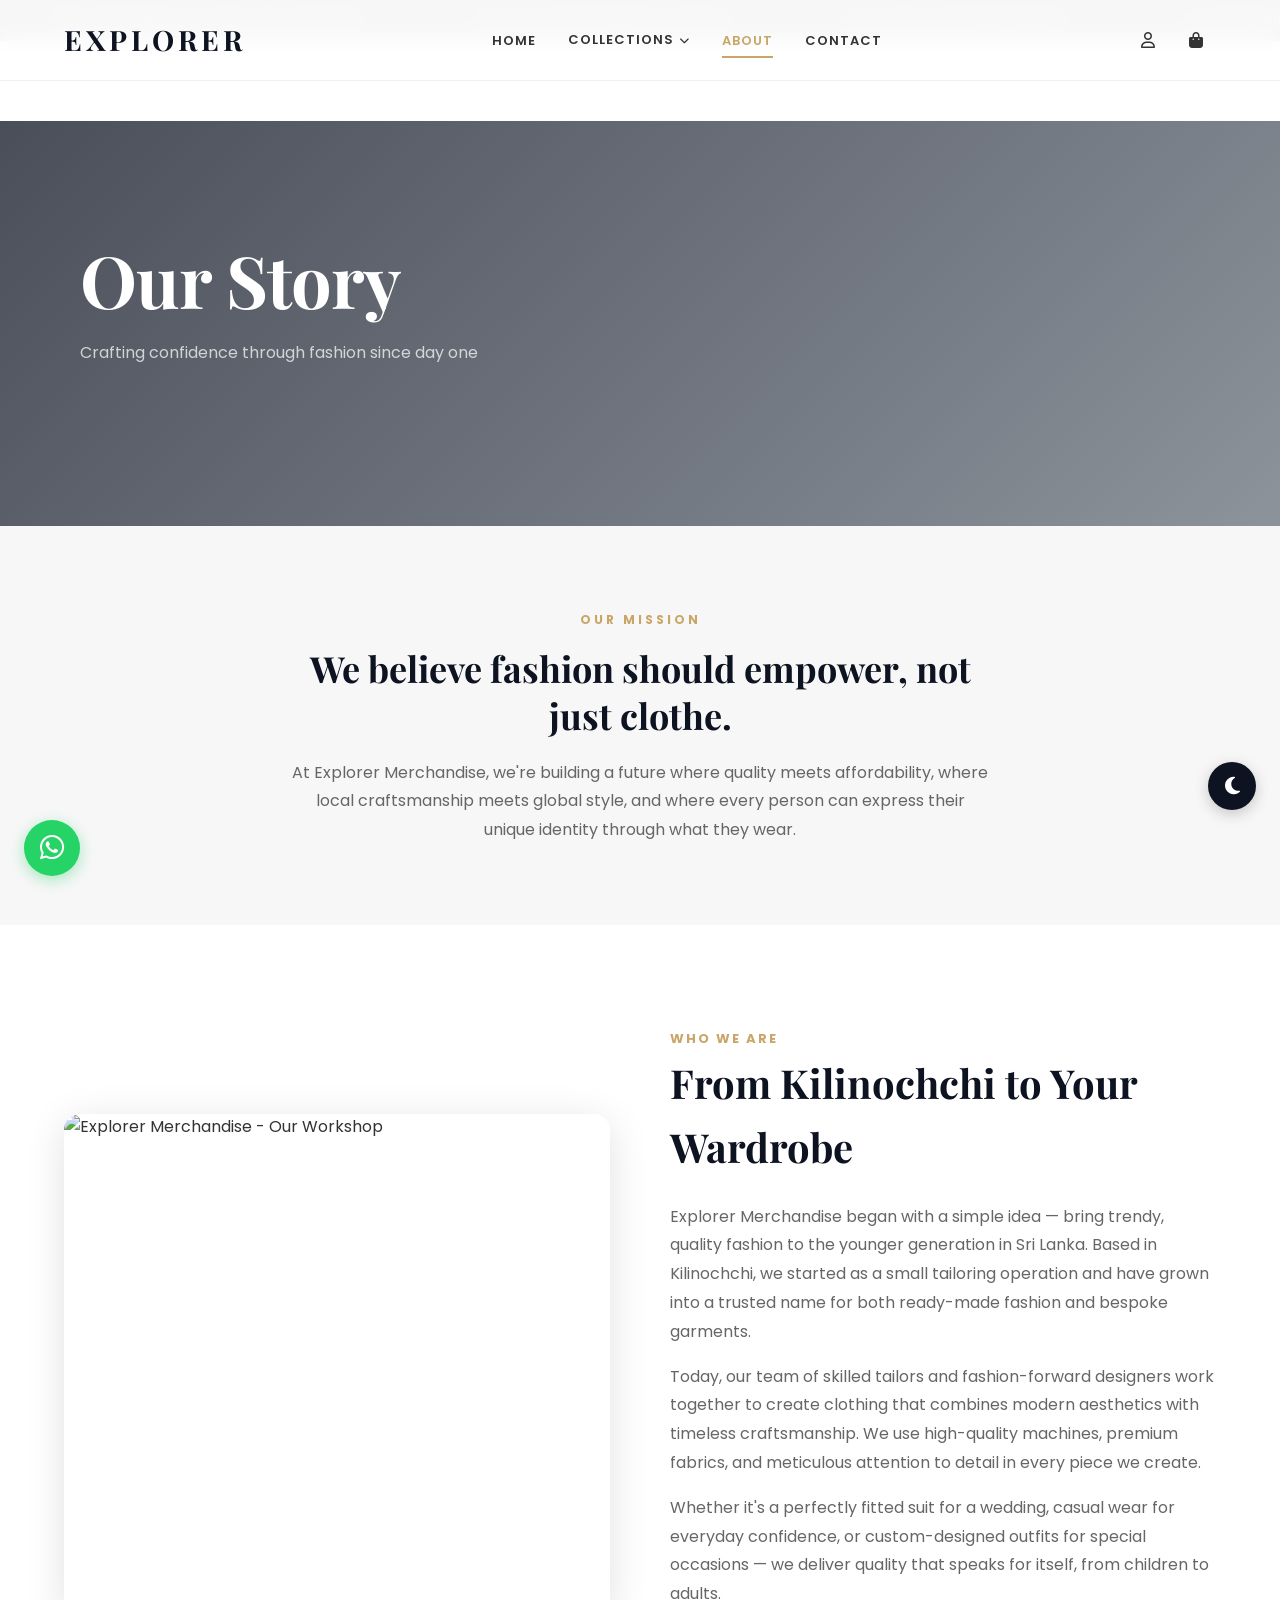
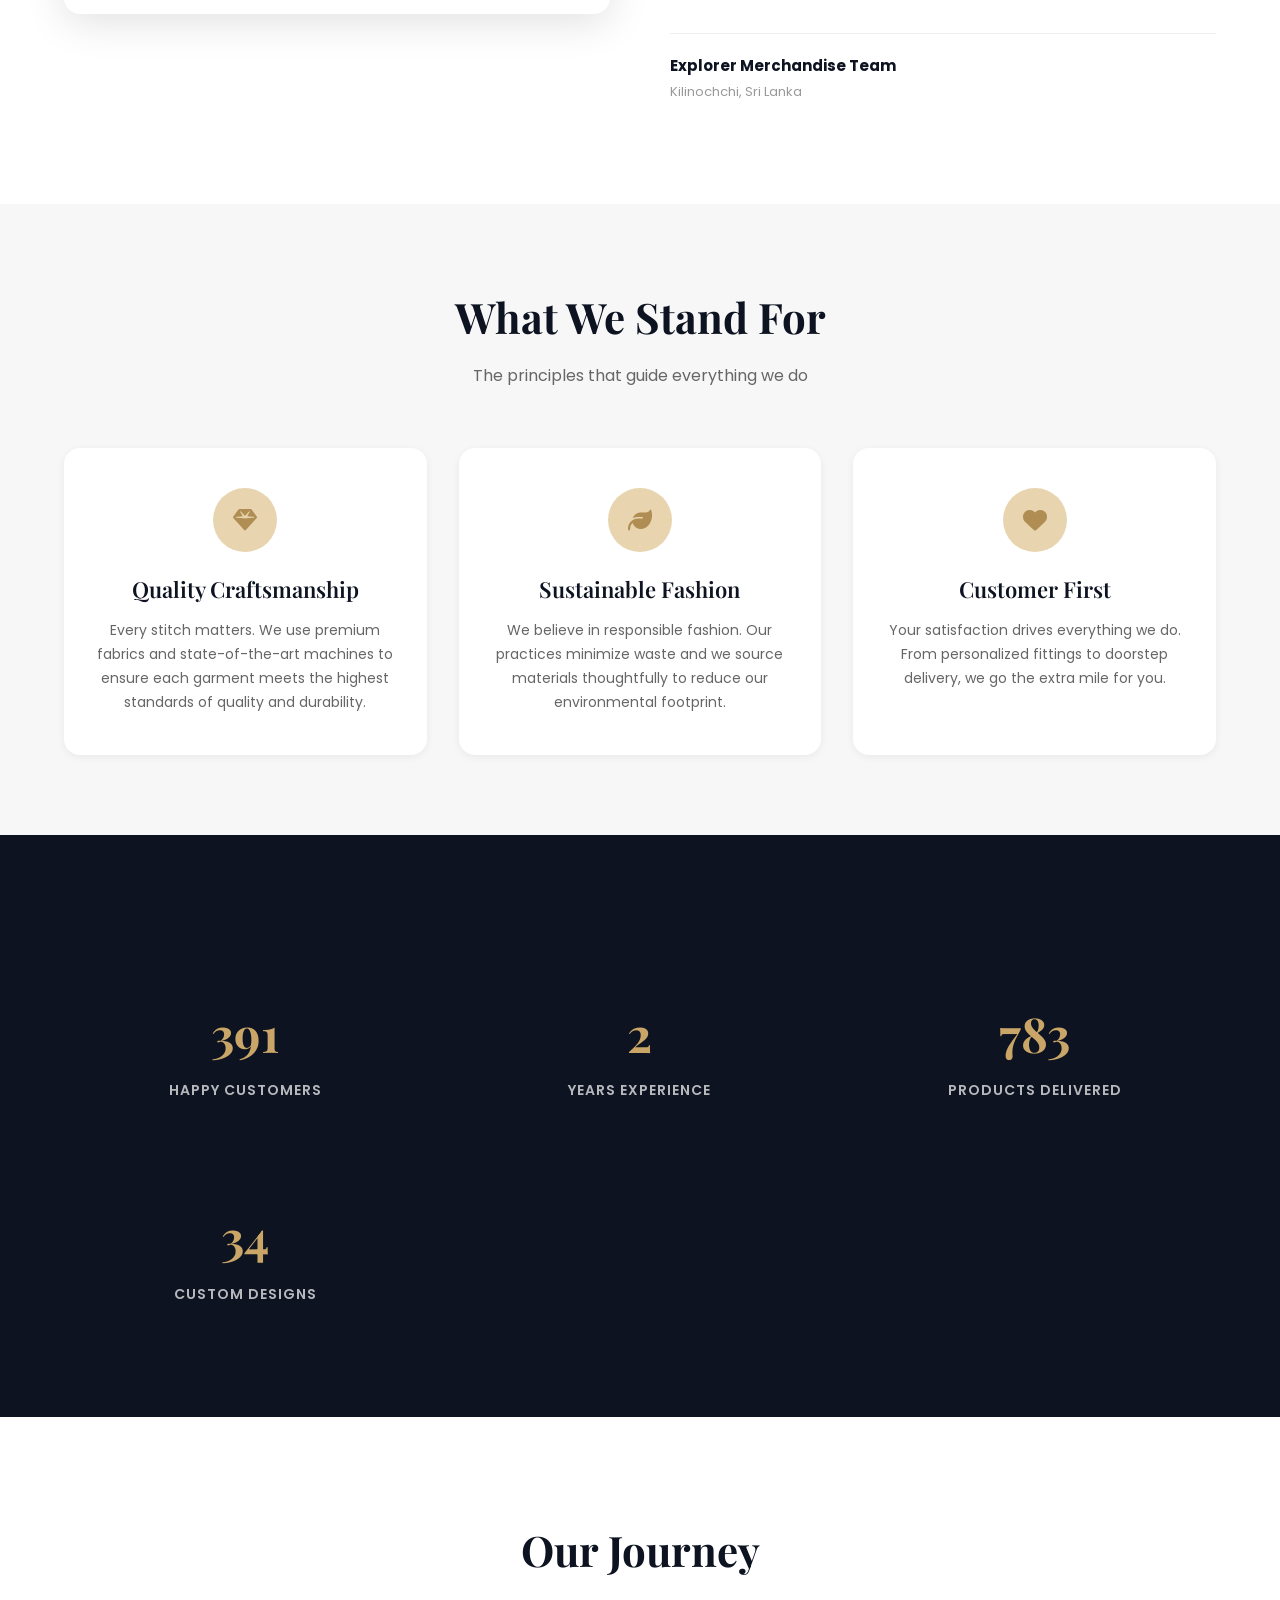
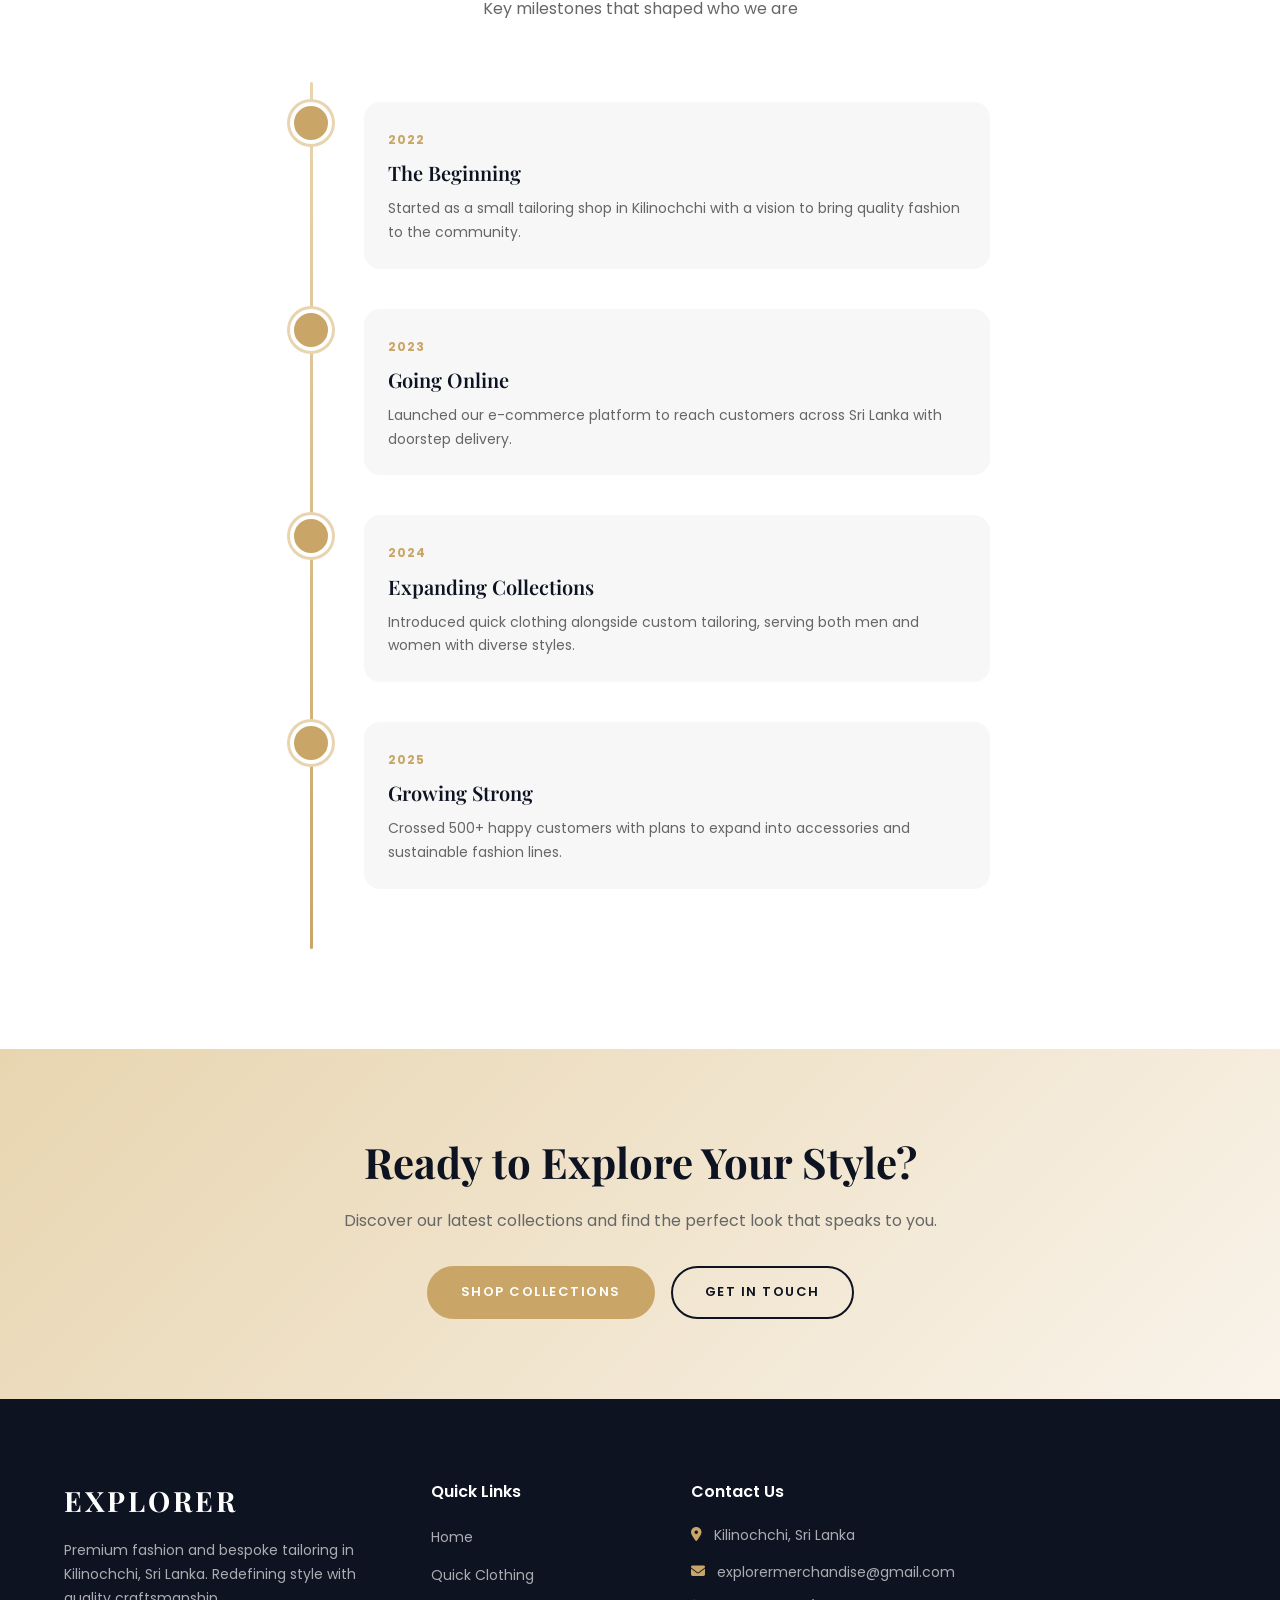
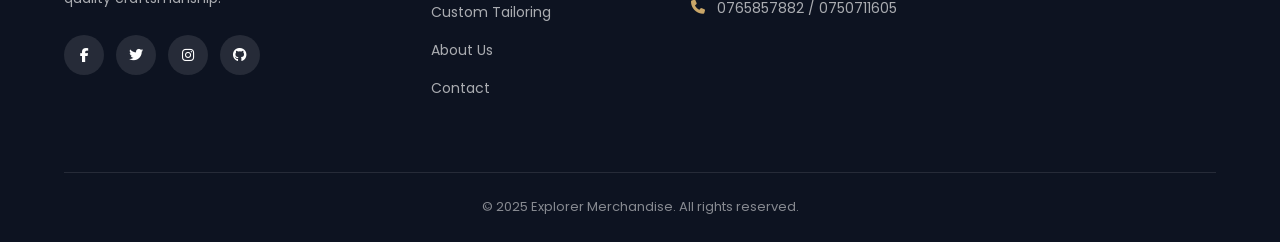
==== frontend/about.html @ 07de44a4 "first commit" ====
<!DOCTYPE html>
<html lang="en">
<head>
  <meta charset="UTF-8">
  <meta name="viewport" content="width=device-width, initial-scale=1.0">
  <title>About Us | Explorer Merchandise</title>
  <meta name="description" content="Learn about Explorer Merchandise - Quality fashion and tailoring in Kilinochchi, Sri Lanka.">
  <link rel="preconnect" href="https://fonts.googleapis.com">
  <link rel="preconnect" href="https://fonts.gstatic.com" crossorigin>
  <link href="https://fonts.googleapis.com/css2?family=Playfair+Display:wght@400;500;600;700&family=Poppins:wght@300;400;500;600;700&display=swap" rel="stylesheet">
  <link rel="stylesheet" href="https://cdnjs.cloudflare.com/ajax/libs/font-awesome/6.5.1/css/all.min.css" crossorigin="anonymous" referrerpolicy="no-referrer">
  <link rel="stylesheet" href="css/style.css">
</head>
<body>

  <header class="header" id="header">
    <nav class="nav">
      <div class="nav__container">
        <a href="index.html" class="nav__logo"><span class="nav__logo-text">EXPLORER</span></a>
        <ul class="nav__menu" id="navMenu">
          <li class="nav__item"><a href="index.html" class="nav__link">Home</a></li>
          <li class="nav__item nav__item--dropdown">
            <a href="#" class="nav__link nav__link--dropdown">Collections <i class="fa-solid fa-chevron-down"></i></a>
            <ul class="nav__dropdown">
              <li><a href="product.html" class="nav__dropdown-link">Quick Clothing</a></li>
              <li><a href="product01.html" class="nav__dropdown-link">Custom Tailoring</a></li>
            </ul>
          </li>
          <li class="nav__item"><a href="about.html" class="nav__link nav__link--active">About</a></li>
          <li class="nav__item"><a href="contact.html" class="nav__link">Contact</a></li>
        </ul>
        <div class="nav__actions">
          <a href="login.html" class="nav__action-btn" aria-label="Account"><i class="fa-regular fa-user"></i></a>
          <a href="checkout.html" class="nav__action-btn" aria-label="Cart">
            <i class="fa-solid fa-bag-shopping"></i>
            <span class="cart-badge">0</span>
          </a>
          <button class="nav__toggle" id="navToggle" aria-label="Toggle menu"><i class="fa-solid fa-bars"></i></button>
        </div>
      </div>
    </nav>
  </header>

  <!-- Hero -->
  <section class="hero hero--small" style="background-image: url('https://images.unsplash.com/photo-1441986300917-64674bd600d8?w=1600&q=80');">
    <div class="hero__overlay"></div>
    <div class="hero__content">
      <h1 class="hero__title">Our Story</h1>
      <p class="hero__subtitle" style="font-size:16px; opacity:0.85;">Crafting confidence through fashion since day one</p>
    </div>
  </section>

  <main>
    <!-- Mission Statement -->
    <section class="section about-mission">
      <div class="container">
        <div class="about-mission__content animate-on-scroll">
          <span class="about-mission__tag">Our Mission</span>
          <h2 class="about-mission__title">We believe fashion should empower, not just clothe.</h2>
          <p class="about-mission__text">At Explorer Merchandise, we're building a future where quality meets affordability, where local craftsmanship meets global style, and where every person can express their unique identity through what they wear.</p>
        </div>
      </div>
    </section>

    <!-- Story -->
    <section class="section about-story">
      <div class="container">
        <div class="about-story__grid">
          <div class="about-story__image animate-on-scroll">
            <img src="https://images.unsplash.com/photo-1537832816519-689ad163f3c4?w=800&q=85" alt="Explorer Merchandise - Our Workshop">
          </div>
          <div class="about-story__content animate-on-scroll">
            <span class="about-story__subtitle">Who We Are</span>
            <h2 class="about-story__title">From Kilinochchi to Your Wardrobe</h2>
            <p class="about-story__text">Explorer Merchandise began with a simple idea — bring trendy, quality fashion to the younger generation in Sri Lanka. Based in Kilinochchi, we started as a small tailoring operation and have grown into a trusted name for both ready-made fashion and bespoke garments.</p>
            <p class="about-story__text">Today, our team of skilled tailors and fashion-forward designers work together to create clothing that combines modern aesthetics with timeless craftsmanship. We use high-quality machines, premium fabrics, and meticulous attention to detail in every piece we create.</p>
            <p class="about-story__text">Whether it's a perfectly fitted suit for a wedding, casual wear for everyday confidence, or custom-designed outfits for special occasions — we deliver quality that speaks for itself, from children to adults.</p>
            <div class="about-story__signature">
              <strong>Explorer Merchandise Team</strong>
              <span>Kilinochchi, Sri Lanka</span>
            </div>
          </div>
        </div>
      </div>
    </section>

    <!-- Values -->
    <section class="section about-values">
      <div class="container">
        <h2 class="section__title">What We Stand For</h2>
        <p class="section__subtitle">The principles that guide everything we do</p>
        <div class="about-values__grid">
          <article class="value-card animate-on-scroll">
            <div class="value-card__icon"><i class="fas fa-gem"></i></div>
            <h3 class="value-card__title">Quality Craftsmanship</h3>
            <p class="value-card__text">Every stitch matters. We use premium fabrics and state-of-the-art machines to ensure each garment meets the highest standards of quality and durability.</p>
          </article>
          <article class="value-card animate-on-scroll">
            <div class="value-card__icon"><i class="fas fa-leaf"></i></div>
            <h3 class="value-card__title">Sustainable Fashion</h3>
            <p class="value-card__text">We believe in responsible fashion. Our practices minimize waste and we source materials thoughtfully to reduce our environmental footprint.</p>
          </article>
          <article class="value-card animate-on-scroll">
            <div class="value-card__icon"><i class="fas fa-heart"></i></div>
            <h3 class="value-card__title">Customer First</h3>
            <p class="value-card__text">Your satisfaction drives everything we do. From personalized fittings to doorstep delivery, we go the extra mile for you.</p>
          </article>
        </div>
      </div>
    </section>

    <!-- Stats -->
    <section class="section about-stats" style="background: var(--primary); padding: 80px 0;">
      <div class="container">
        <div class="about-stats__grid">
          <div class="stat-card animate-on-scroll">
            <div class="stat-card__number" data-count="500">500+</div>
            <div class="stat-card__label">Happy Customers</div>
          </div>
          <div class="stat-card animate-on-scroll">
            <div class="stat-card__number" data-count="3">3+</div>
            <div class="stat-card__label">Years Experience</div>
          </div>
          <div class="stat-card animate-on-scroll">
            <div class="stat-card__number" data-count="1000">1000+</div>
            <div class="stat-card__label">Products Delivered</div>
          </div>
          <div class="stat-card animate-on-scroll">
            <div class="stat-card__number" data-count="50">50+</div>
            <div class="stat-card__label">Custom Designs</div>
          </div>
        </div>
      </div>
    </section>

    <!-- Timeline -->
    <section class="section about-timeline">
      <div class="container">
        <h2 class="section__title">Our Journey</h2>
        <p class="section__subtitle">Key milestones that shaped who we are</p>
        <div class="timeline">
          <div class="timeline__item animate-on-scroll">
            <div class="timeline__marker"></div>
            <div class="timeline__content">
              <span class="timeline__year">2022</span>
              <h4 class="timeline__title">The Beginning</h4>
              <p class="timeline__text">Started as a small tailoring shop in Kilinochchi with a vision to bring quality fashion to the community.</p>
            </div>
          </div>
          <div class="timeline__item animate-on-scroll">
            <div class="timeline__marker"></div>
            <div class="timeline__content">
              <span class="timeline__year">2023</span>
              <h4 class="timeline__title">Going Online</h4>
              <p class="timeline__text">Launched our e-commerce platform to reach customers across Sri Lanka with doorstep delivery.</p>
            </div>
          </div>
          <div class="timeline__item animate-on-scroll">
            <div class="timeline__marker"></div>
            <div class="timeline__content">
              <span class="timeline__year">2024</span>
              <h4 class="timeline__title">Expanding Collections</h4>
              <p class="timeline__text">Introduced quick clothing alongside custom tailoring, serving both men and women with diverse styles.</p>
            </div>
          </div>
          <div class="timeline__item animate-on-scroll">
            <div class="timeline__marker"></div>
            <div class="timeline__content">
              <span class="timeline__year">2025</span>
              <h4 class="timeline__title">Growing Strong</h4>
              <p class="timeline__text">Crossed 500+ happy customers with plans to expand into accessories and sustainable fashion lines.</p>
            </div>
          </div>
        </div>
      </div>
    </section>

    <!-- CTA -->
    <section class="section about-cta" style="background: linear-gradient(135deg, var(--accent-light) 0%, #f9f3ea 100%); text-align:center; padding: 80px 0;">
      <div class="container">
        <h2 class="section__title" style="color: var(--primary);">Ready to Explore Your Style?</h2>
        <p class="section__subtitle" style="margin-bottom: 32px;">Discover our latest collections and find the perfect look that speaks to you.</p>
        <div style="display:flex; gap:16px; justify-content:center; flex-wrap:wrap;">
          <a href="product.html" class="btn btn--primary">Shop Collections</a>
          <a href="contact.html" class="btn btn--outline-dark">Get In Touch</a>
        </div>
      </div>
    </section>
  </main>

  <!-- Footer -->
  <footer class="footer">
    <div class="container">
      <div class="footer__grid">
        <div class="footer__column footer__column--brand">
          <a href="index.html" class="footer__logo">EXPLORER</a>
          <p class="footer__description">Premium fashion and bespoke tailoring in Kilinochchi, Sri Lanka. Redefining style with quality craftsmanship.</p>
          <div class="footer__social">
            <a href="https://www.facebook.com/Explorermerchandise" class="footer__social-link" aria-label="Facebook"><i class="fab fa-facebook-f"></i></a>
            <a href="https://twitter.com/ExplorerMer" class="footer__social-link" aria-label="Twitter"><i class="fab fa-twitter"></i></a>
            <a href="https://www.instagram.com/explorermerchandise" class="footer__social-link" aria-label="Instagram"><i class="fab fa-instagram"></i></a>
            <a href="https://github.com/orgs/group03-explorermerchandise" class="footer__social-link" aria-label="GitHub"><i class="fab fa-github"></i></a>
          </div>
        </div>
        <div class="footer__column">
          <h3 class="footer__heading">Quick Links</h3>
          <ul class="footer__links">
            <li><a href="index.html" class="footer__link">Home</a></li>
            <li><a href="product.html" class="footer__link">Quick Clothing</a></li>
            <li><a href="product01.html" class="footer__link">Custom Tailoring</a></li>
            <li><a href="about.html" class="footer__link">About Us</a></li>
            <li><a href="contact.html" class="footer__link">Contact</a></li>
          </ul>
        </div>
        <div class="footer__column">
          <h3 class="footer__heading">Contact Us</h3>
          <ul class="footer__contact">
            <li class="footer__contact-item"><i class="fa-solid fa-location-dot"></i><span>Kilinochchi, Sri Lanka</span></li>
            <li class="footer__contact-item"><i class="fa-solid fa-envelope"></i><a href="mailto:explorermerchandise@gmail.com">explorermerchandise@gmail.com</a></li>
            <li class="footer__contact-item"><i class="fa-solid fa-phone"></i><span>0765857882 / 0750711605</span></li>
          </ul>
        </div>
      </div>
      <div class="footer__bottom">
        <p class="footer__copyright">&copy; 2025 Explorer Merchandise. All rights reserved.</p>
      </div>
    </div>
  </footer>

  <script src="js/app.js"></script>
</body>
</html>
---- frontend/css/style.css ----
/* ============================================================
   Explorer Merchandise — Premium Fashion E-Commerce
   Unified Design System & Stylesheet
   ============================================================ */

/* ========================================
   1. CSS VARIABLES / DESIGN TOKENS
   ======================================== */
:root {
  --primary: #0D1321;
  --primary-light: #1B2838;
  --accent: #C9A668;
  --accent-dark: #B08D52;
  --accent-light: #E8D5B0;
  --btn-accent: #2D6A4F;
  --btn-accent-hover: #1B4332;
  --white: #FFFFFF;
  --off-white: #F7F7F7;
  --text: #333333;
  --text-light: #666666;
  --text-muted: #999999;
  --border: #E8E8E8;
  --gray-50: #FAFAFA;
  --gray-100: #F5F5F5;
  --gray-200: #EEEEEE;
  --gray-300: #E0E0E0;
  --gray-800: #333333;
  --success: #2ecc71;
  --error: #e74c3c;
  --info: #3498db;
  --warning: #f39c12;
  --shadow-sm: 0 2px 8px rgba(0, 0, 0, 0.06);
  --shadow: 0 4px 20px rgba(0, 0, 0, 0.08);
  --shadow-lg: 0 8px 40px rgba(0, 0, 0, 0.12);
  --shadow-xl: 0 20px 60px rgba(0, 0, 0, 0.15);
  --radius: 8px;
  --radius-lg: 16px;
  --radius-xl: 24px;
  --font-heading: 'Playfair Display', Georgia, serif;
  --font-body: 'Poppins', -apple-system, BlinkMacSystemFont, sans-serif;
  --transition: 0.3s ease;
  --nav-height: 80px;
}

/* ========================================
   2. RESET & BASE STYLES
   ======================================== */
*,
*::before,
*::after {
  box-sizing: border-box;
  margin: 0;
  padding: 0;
}

html {
  scroll-behavior: smooth;
  -webkit-font-smoothing: antialiased;
  -moz-osx-font-smoothing: grayscale;
}

body {
  font-family: var(--font-body);
  font-size: 16px;
  line-height: 1.6;
  color: var(--text);
  background-color: var(--white);
  overflow-x: hidden;
}

img {
  max-width: 100%;
  height: auto;
  display: block;
}

a {
  color: inherit;
  text-decoration: none;
  transition: color var(--transition), opacity var(--transition);
}

a:hover {
  opacity: 0.85;
}

ul, ol {
  list-style: none;
}

button {
  cursor: pointer;
  font-family: inherit;
  border: none;
  outline: none;
  background: transparent;
}

input, textarea, select {
  font-family: inherit;
  font-size: inherit;
  outline: none;
}

.container {
  width: 100%;
  max-width: 1200px;
  margin: 0 auto;
  padding: 0 24px;
}

.section {
  padding: 100px 0;
}

.section__title {
  font-family: var(--font-heading);
  font-size: 42px;
  font-weight: 700;
  color: var(--primary);
  text-align: center;
  margin-bottom: 12px;
}

.section__subtitle {
  text-align: center;
  color: var(--text-light);
  font-size: 16px;
  margin-bottom: 60px;
}

/* ========================================
   3. ANNOUNCEMENT BAR (Marquee)
   ======================================== */
.announcement-bar {
  background: var(--primary);
  color: var(--white);
  padding: 10px 0;
  overflow: hidden;
  font-size: 13px;
  font-weight: 500;
  letter-spacing: 0.5px;
}

.announcement-bar__content {
  display: flex;
  animation: marquee 30s linear infinite;
  white-space: nowrap;
}

.announcement-bar__item {
  padding: 0 60px;
  display: flex;
  align-items: center;
  gap: 8px;
}

.announcement-bar__item i {
  color: var(--accent);
}

/* ========================================
   4. NAVBAR (index.html style - nav__ prefix)
   ======================================== */
.header {
  position: fixed;
  top: 0;
  left: 0;
  right: 0;
  z-index: 1000;
  background: rgba(255, 255, 255, 0.97);
  backdrop-filter: blur(10px);
  box-shadow: 0 1px 0 rgba(0, 0, 0, 0.05);
  height: var(--nav-height);
  display: flex;
  align-items: center;
  transition: background var(--transition), box-shadow var(--transition);
}

.header.navbar--scrolled {
  box-shadow: var(--shadow-sm);
}

.nav {
  width: 100%;
  max-width: 1200px;
  margin: 0 auto;
  padding: 0 24px;
}

.nav__container {
  display: flex;
  align-items: center;
  justify-content: space-between;
  height: var(--nav-height);
}

.nav__logo {
  display: flex;
  align-items: center;
}

.nav__logo-text {
  font-family: var(--font-heading);
  font-size: 28px;
  font-weight: 700;
  color: var(--primary);
  letter-spacing: 4px;
  text-transform: uppercase;
}

.nav__menu {
  display: flex;
  align-items: center;
  gap: 32px;
}

.nav__link {
  font-size: 13px;
  font-weight: 600;
  color: var(--text);
  text-transform: uppercase;
  letter-spacing: 1px;
  padding: 8px 0;
  position: relative;
  transition: color var(--transition);
}

.nav__link:hover,
.nav__link--active {
  color: var(--accent);
  opacity: 1;
}

.nav__link::after {
  content: '';
  position: absolute;
  bottom: 0;
  left: 0;
  width: 0;
  height: 2px;
  background: var(--accent);
  transition: width var(--transition);
}

.nav__link:hover::after,
.nav__link--active::after {
  width: 100%;
}

.nav__item--dropdown {
  position: relative;
}

.nav__link--dropdown {
  display: flex;
  align-items: center;
  gap: 5px;
}

.nav__link--dropdown i {
  font-size: 10px;
  transition: transform var(--transition);
}

.nav__item--dropdown:hover .nav__link--dropdown i {
  transform: rotate(180deg);
}

.nav__dropdown {
  position: absolute;
  top: 100%;
  left: 50%;
  transform: translateX(-50%) translateY(10px);
  background: var(--white);
  border-radius: var(--radius);
  box-shadow: var(--shadow-lg);
  padding: 12px 0;
  min-width: 200px;
  opacity: 0;
  visibility: hidden;
  transition: opacity var(--transition), transform var(--transition), visibility var(--transition);
}

.nav__item--dropdown:hover .nav__dropdown,
.nav__item--dropdown.open .nav__dropdown {
  opacity: 1;
  visibility: visible;
  transform: translateX(-50%) translateY(0);
}

.nav__dropdown-link {
  display: block;
  padding: 10px 20px;
  font-size: 14px;
  font-weight: 500;
  color: var(--text);
  transition: background var(--transition), color var(--transition);
}

.nav__dropdown-link:hover {
  background: var(--gray-100);
  color: var(--accent);
  opacity: 1;
}

.nav__actions {
  display: flex;
  align-items: center;
  gap: 8px;
}

.nav__action-btn {
  width: 40px;
  height: 40px;
  display: flex;
  align-items: center;
  justify-content: center;
  border-radius: 50%;
  color: var(--text);
  font-size: 16px;
  transition: background var(--transition), color var(--transition);
  position: relative;
}

.nav__action-btn:hover {
  background: var(--gray-100);
  color: var(--accent);
  opacity: 1;
}

.nav__toggle {
  display: none;
  width: 40px;
  height: 40px;
  align-items: center;
  justify-content: center;
  font-size: 20px;
  color: var(--text);
}

.cart-badge {
  position: absolute;
  top: 2px;
  right: 2px;
  width: 18px;
  height: 18px;
  background: var(--accent);
  color: var(--white);
  font-size: 10px;
  font-weight: 700;
  border-radius: 50%;
  display: flex;
  align-items: center;
  justify-content: center;
}

/* ========================================
   4b. NAVBAR (product.html style - navbar__ prefix)
   ======================================== */
.navbar {
  position: fixed;
  top: 0;
  left: 0;
  right: 0;
  height: var(--nav-height);
  background: var(--white);
  box-shadow: var(--shadow-sm);
  z-index: 1000;
  display: flex;
  align-items: center;
}

.navbar--scrolled {
  box-shadow: var(--shadow);
}

.navbar__container {
  width: 100%;
  max-width: 1200px;
  margin: 0 auto;
  padding: 0 24px;
  display: flex;
  align-items: center;
  justify-content: space-between;
}

.navbar__logo {
  font-family: var(--font-heading);
  font-size: 28px;
  font-weight: 700;
  color: var(--primary);
  letter-spacing: 4px;
  text-transform: uppercase;
}

.navbar__toggle {
  display: none;
  width: 40px;
  height: 40px;
  align-items: center;
  justify-content: center;
  font-size: 20px;
  color: var(--text);
}

.navbar__menu {
  display: flex;
  align-items: center;
  gap: 32px;
}

.navbar__item {
  position: relative;
}

.navbar__link {
  font-size: 13px;
  font-weight: 600;
  color: var(--text);
  text-transform: uppercase;
  letter-spacing: 1px;
  padding: 8px 0;
  position: relative;
  transition: color var(--transition);
}

.navbar__link:hover,
.navbar__link--active {
  color: var(--accent);
  opacity: 1;
}

.navbar__link::after {
  content: '';
  position: absolute;
  bottom: 0;
  left: 0;
  width: 0;
  height: 2px;
  background: var(--accent);
  transition: width var(--transition);
}

.navbar__link:hover::after {
  width: 100%;
}

.navbar__item--dropdown .navbar__link--dropdown {
  display: flex;
  align-items: center;
  gap: 5px;
}

.navbar__dropdown {
  position: absolute;
  top: calc(100% + 10px);
  left: 50%;
  transform: translateX(-50%) translateY(10px);
  background: var(--white);
  border-radius: var(--radius);
  box-shadow: var(--shadow-lg);
  padding: 12px 0;
  min-width: 200px;
  opacity: 0;
  visibility: hidden;
  transition: all var(--transition);
}

.navbar__item--dropdown:hover .navbar__dropdown {
  opacity: 1;
  visibility: visible;
  transform: translateX(-50%) translateY(0);
}

.navbar__dropdown-link {
  display: block;
  padding: 10px 20px;
  font-size: 14px;
  font-weight: 500;
  transition: background var(--transition), color var(--transition);
}

.navbar__dropdown-link:hover {
  background: var(--gray-100);
  color: var(--accent);
  opacity: 1;
}

.navbar__actions {
  display: flex;
  align-items: center;
  gap: 12px;
}

.navbar__icon {
  width: 40px;
  height: 40px;
  display: flex;
  align-items: center;
  justify-content: center;
  border-radius: 50%;
  color: var(--text);
  font-size: 16px;
  transition: background var(--transition), color var(--transition);
  position: relative;
}

.navbar__icon:hover {
  background: var(--gray-100);
  color: var(--accent);
  opacity: 1;
}

.navbar__icon--cart {
  position: relative;
}

.navbar__cart-count {
  position: absolute;
  top: 2px;
  right: 2px;
  width: 18px;
  height: 18px;
  background: var(--accent);
  color: var(--white);
  font-size: 10px;
  font-weight: 700;
  border-radius: 50%;
  display: flex;
  align-items: center;
  justify-content: center;
}

/* ========================================
   4c. NAVBAR (checkout style)
   ======================================== */
.site-header {
  position: fixed;
  top: 0;
  left: 0;
  right: 0;
  z-index: 1000;
  background: var(--white);
  box-shadow: var(--shadow-sm);
  height: var(--nav-height);
  display: flex;
  align-items: center;
}

.nav-bar {
  width: 100%;
  max-width: 1200px;
  margin: 0 auto;
  padding: 0 24px;
  display: flex;
  align-items: center;
  justify-content: space-between;
}

.brand-link {
  display: flex;
  align-items: center;
  gap: 12px;
}

.nav-logo {
  width: 48px;
  height: 48px;
  border-radius: 12px;
  overflow: hidden;
}

.nav-logo img {
  width: 100%;
  height: 100%;
  object-fit: cover;
}

.brand-name {
  font-size: 14px;
  font-weight: 700;
  line-height: 1.3;
}

.text-accent {
  color: var(--accent);
  font-family: var(--font-heading);
  font-size: 18px;
}

.text-primary {
  color: var(--primary);
}

.nav-links {
  display: flex;
  align-items: center;
  gap: 28px;
}

.nav-links a {
  font-size: 13px;
  font-weight: 600;
  text-transform: uppercase;
  letter-spacing: 0.5px;
  transition: color var(--transition);
}

.nav-links a:hover {
  color: var(--accent);
  opacity: 1;
}

.nav-actions {
  display: flex;
  align-items: center;
  gap: 12px;
}

.nav-icon {
  width: 40px;
  height: 40px;
  display: flex;
  align-items: center;
  justify-content: center;
  border-radius: 50%;
  color: var(--text);
  transition: background var(--transition), color var(--transition);
}

.nav-icon:hover {
  background: var(--gray-100);
  color: var(--accent);
  opacity: 1;
}

/* ========================================
   5. HERO SECTION (Full-width)
   ======================================== */
.hero {
  position: relative;
  height: 100vh;
  min-height: 600px;
  display: flex;
  align-items: center;
  overflow: hidden;
}

.hero--small {
  height: 45vh;
  min-height: 320px;
  margin-top: var(--nav-height);
  background: linear-gradient(135deg, var(--primary) 0%, var(--primary-light) 100%);
}

.hero__background {
  position: absolute;
  inset: 0;
}

.hero__image {
  width: 100%;
  height: 100%;
  object-fit: cover;
}

.hero__overlay {
  position: absolute;
  inset: 0;
  background: linear-gradient(135deg, rgba(13, 19, 33, 0.75) 0%, rgba(27, 40, 56, 0.5) 100%);
}

.hero__content {
  position: relative;
  z-index: 2;
  max-width: 700px;
  padding: 0 24px 0 80px;
}

.hero__title {
  font-family: var(--font-heading);
  font-size: clamp(40px, 7vw, 72px);
  font-weight: 700;
  color: var(--white);
  margin-bottom: 20px;
  line-height: 1.1;
  letter-spacing: -1px;
}

.hero__subtitle {
  font-size: 18px;
  color: rgba(255, 255, 255, 0.85);
  margin-bottom: 40px;
  line-height: 1.7;
  max-width: 520px;
}

.hero__actions {
  display: flex;
  align-items: center;
  gap: 16px;
  flex-wrap: wrap;
}

/* Hero - parallax variant */
.hero--parallax .hero__background {
  transform: translateZ(0);
  will-change: transform;
}

/* ========================================
   5b. HERO BANNER (inner pages)
   ======================================== */
.hero-banner {
  height: 40vh;
  min-height: 280px;
  display: flex;
  align-items: center;
  justify-content: center;
  text-align: center;
  background: linear-gradient(135deg, var(--primary) 0%, var(--primary-light) 100%);
  margin-top: var(--nav-height);
  position: relative;
  overflow: hidden;
}

.hero-banner::before {
  content: '';
  position: absolute;
  inset: 0;
  background: url("data:image/svg+xml,%3Csvg width='60' height='60' viewBox='0 0 60 60' xmlns='http://www.w3.org/2000/svg'%3E%3Cg fill='none' fill-rule='evenodd'%3E%3Cg fill='%23ffffff' fill-opacity='0.03'%3E%3Cpath d='M36 34v-4h-2v4h-4v2h4v4h2v-4h4v-2h-4zm0-30V0h-2v4h-4v2h4v4h2V6h4V4h-4zM6 34v-4H4v4H0v2h4v4h2v-4h4v-2H6zM6 4V0H4v4H0v2h4v4h2V6h4V4H6z'/%3E%3C/g%3E%3C/g%3E%3C/svg%3E");
}

.hero-banner__content {
  position: relative;
  z-index: 1;
}

.hero-banner__title {
  font-family: var(--font-heading);
  font-size: 48px;
  font-weight: 700;
  color: var(--white);
  margin-bottom: 16px;
}

.hero-banner__breadcrumb {
  display: flex;
  align-items: center;
  justify-content: center;
  gap: 12px;
  font-size: 14px;
  color: rgba(255, 255, 255, 0.7);
}

.hero-banner__breadcrumb a {
  color: rgba(255, 255, 255, 0.7);
}

.hero-banner__breadcrumb a:hover {
  color: var(--white);
  opacity: 1;
}

.hero-banner__breadcrumb span {
  color: var(--accent);
}

/* ========================================
   6. SECTION HEADINGS
   ======================================== */
.section-heading {
  text-align: center;
  margin-bottom: 60px;
}

.section-heading__title {
  font-family: var(--font-heading);
  font-size: 42px;
  font-weight: 700;
  color: var(--primary);
  margin-bottom: 12px;
}

.section-heading__subtitle {
  color: var(--text-light);
  font-size: 16px;
  max-width: 560px;
  margin: 0 auto;
}

/* ========================================
   7. CATEGORIES SECTION
   ======================================== */
.categories {
  background: var(--off-white);
}

.categories__grid {
  display: grid;
  grid-template-columns: repeat(3, 1fr);
  gap: 24px;
}

.category-card {
  position: relative;
  aspect-ratio: 3/4;
  border-radius: var(--radius-lg);
  overflow: hidden;
  display: block;
}

.category-card__image {
  width: 100%;
  height: 100%;
  object-fit: cover;
  transition: transform 0.6s ease;
}

.category-card:hover .category-card__image {
  transform: scale(1.08);
}

.category-card__overlay {
  position: absolute;
  inset: 0;
  background: linear-gradient(to top, rgba(13, 19, 33, 0.8) 0%, transparent 60%);
  display: flex;
  align-items: flex-end;
  padding: 32px;
}

.category-card__title {
  font-family: var(--font-heading);
  font-size: 26px;
  font-weight: 600;
  color: var(--white);
}

.category-card__count {
  font-size: 13px;
  color: rgba(255, 255, 255, 0.7);
  margin-top: 4px;
}

/* ========================================
   8. TRUST BADGES SECTION
   ======================================== */
.trust-badges {
  padding: 60px 0;
  background: var(--white);
  border-top: 1px solid var(--border);
  border-bottom: 1px solid var(--border);
}

.trust-badges__grid {
  display: grid;
  grid-template-columns: repeat(3, 1fr);
  gap: 40px;
}

.trust-badge {
  display: flex;
  align-items: center;
  gap: 16px;
  text-align: left;
}

.trust-badge__icon {
  width: 56px;
  height: 56px;
  min-width: 56px;
  display: flex;
  align-items: center;
  justify-content: center;
  background: var(--accent-light);
  border-radius: 50%;
  color: var(--accent-dark);
  font-size: 22px;
}

.trust-badge__title {
  font-size: 15px;
  font-weight: 600;
  color: var(--primary);
  margin-bottom: 2px;
}

.trust-badge__text {
  font-size: 13px;
  color: var(--text-light);
}

/* ========================================
   9. PRODUCT CARDS
   ======================================== */
.product-card {
  position: relative;
  background: var(--white);
  border-radius: var(--radius-lg);
  overflow: hidden;
  box-shadow: var(--shadow-sm);
  transition: transform var(--transition), box-shadow var(--transition);
}

.product-card:hover {
  transform: translateY(-6px);
  box-shadow: var(--shadow-lg);
}

.product-card__image-wrapper,
.product-card__image-wrap,
div.product-card__image {
  position: relative;
  aspect-ratio: 3/4;
  background: var(--gray-100);
  overflow: hidden;
}

.product-card__image-wrapper img,
.product-card__image-wrap img,
div.product-card__image img,
img.product-card__image {
  width: 100%;
  height: 100%;
  object-fit: cover;
  transition: transform 0.5s ease;
}

.product-card:hover .product-card__image-wrapper img,
.product-card:hover img.product-card__image,
.product-card:hover div.product-card__image img,
.product-card:hover .product-card__image-wrap img {
  transform: scale(1.05);
}

.product-card__wishlist {
  position: absolute;
  top: 12px;
  right: 12px;
  width: 36px;
  height: 36px;
  background: var(--white);
  border-radius: 50%;
  display: flex;
  align-items: center;
  justify-content: center;
  color: var(--text-light);
  box-shadow: var(--shadow-sm);
  transition: all var(--transition);
  opacity: 0;
  transform: translateY(-5px);
  z-index: 3;
}

.product-card:hover .product-card__wishlist {
  opacity: 1;
  transform: translateY(0);
}

.product-card__wishlist:hover {
  color: var(--error);
  transform: scale(1.1);
}

.product-card__info {
  padding: 20px;
  text-align: center;
  display: flex;
  flex-direction: column;
  align-items: center;
  gap: 8px;
}

.product-card__name {
  font-size: 16px;
  font-weight: 600;
  color: var(--text);
  margin-bottom: 8px;
}

.product-card__price {
  font-size: 15px;
  font-weight: 500;
  color: var(--accent-dark);
  margin-bottom: 16px;
}

.product-card__price--old {
  text-decoration: line-through;
  color: var(--text-muted);
  font-size: 13px;
  margin-right: 8px;
}

.product-card__cart {
  width: 100%;
}

/* Product card badge */
.product-card__badge {
  position: absolute;
  top: 12px;
  left: 12px;
  padding: 4px 12px;
  border-radius: 20px;
  font-size: 11px;
  font-weight: 700;
  text-transform: uppercase;
  letter-spacing: 0.5px;
  z-index: 2;
}

.product-card__badge--new {
  background: var(--accent);
  color: var(--white);
}

.product-card__badge--sale {
  background: #e74c3c;
  color: var(--white);
}

.product-card__badge--hot {
  background: #ff6b35;
  color: var(--white);
}

/* Product card hover overlay */
.product-card__overlay {
  position: absolute;
  bottom: 0;
  left: 0;
  right: 0;
  padding: 16px;
  background: linear-gradient(transparent, rgba(0, 0, 0, 0.7));
  display: flex;
  align-items: center;
  justify-content: center;
  gap: 12px;
  opacity: 0;
  transform: translateY(10px);
  transition: all 0.3s ease;
}

.product-card:hover .product-card__overlay {
  opacity: 1;
  transform: translateY(0);
}

.product-card__overlay-btn {
  width: 40px;
  height: 40px;
  border-radius: 50%;
  background: var(--white);
  border: none;
  color: var(--primary);
  font-size: 16px;
  cursor: pointer;
  display: flex;
  align-items: center;
  justify-content: center;
  transition: all 0.2s ease;
}

.product-card__overlay-btn:hover {
  background: var(--accent);
  color: var(--white);
  transform: scale(1.1);
}

/* Hover glow effect */
.product-card::before {
  content: '';
  position: absolute;
  top: 0;
  left: 0;
  right: 0;
  bottom: 0;
  border-radius: inherit;
  padding: 2px;
  background: linear-gradient(135deg, transparent, var(--accent), transparent);
  -webkit-mask: linear-gradient(#fff 0 0) content-box, linear-gradient(#fff 0 0);
  mask: linear-gradient(#fff 0 0) content-box, linear-gradient(#fff 0 0);
  -webkit-mask-composite: xor;
  mask-composite: exclude;
  opacity: 0;
  transition: opacity 0.4s ease;
  pointer-events: none;
  z-index: 1;
}

.product-card:hover::before {
  opacity: 1;
}

/* ========================================
   10. FEATURED / PRODUCT GRID
   ======================================== */
.featured {
  background: var(--white);
}

.featured__grid,
.product-grid {
  display: grid;
  grid-template-columns: repeat(auto-fill, minmax(260px, 1fr));
  gap: 28px;
}

.product-card--hidden {
  display: none;
}

/* ========================================
   11. PASSION / ABOUT-PREVIEW SECTION
   ======================================== */
.about-preview {
  background: var(--white);
}

.about-preview__grid {
  display: grid;
  grid-template-columns: 1fr 1fr;
  gap: 60px;
  align-items: center;
}

.about-preview__image-wrapper {
  border-radius: var(--radius-lg);
  overflow: hidden;
  box-shadow: var(--shadow-lg);
}

.about-preview__image {
  width: 100%;
  height: 500px;
  object-fit: cover;
}

.about-preview__title {
  font-family: var(--font-heading);
  font-size: 40px;
  font-weight: 700;
  color: var(--primary);
  margin-bottom: 24px;
}

.about-preview__text {
  color: var(--text-light);
  line-height: 1.8;
  margin-bottom: 16px;
}

.about-preview__content .btn {
  margin-top: 16px;
}

/* Passion section */
.passion {
  background: var(--off-white);
}

.passion__grid {
  display: grid;
  grid-template-columns: 1fr 1fr;
  gap: 60px;
  align-items: center;
}

.passion__image {
  border-radius: var(--radius-lg);
  overflow: hidden;
  box-shadow: var(--shadow-lg);
}

.passion__image img {
  width: 100%;
  height: 500px;
  object-fit: cover;
}

.passion__tag {
  font-size: 12px;
  font-weight: 700;
  text-transform: uppercase;
  letter-spacing: 3px;
  color: var(--accent);
  margin-bottom: 12px;
}

.passion__title {
  font-family: var(--font-heading);
  font-size: 38px;
  font-weight: 700;
  color: var(--primary);
  margin-bottom: 20px;
  line-height: 1.3;
}

.passion__text {
  color: var(--text-light);
  line-height: 1.8;
  margin-bottom: 16px;
}

/* ========================================
   12. WHY CHOOSE SECTION
   ======================================== */
.why-choose {
  background: var(--white);
}

.why-choose__grid {
  display: grid;
  grid-template-columns: repeat(3, 1fr);
  gap: 32px;
}

.why-choose__card {
  text-align: center;
  padding: 40px 24px;
  background: var(--off-white);
  border-radius: var(--radius-lg);
  transition: transform var(--transition), box-shadow var(--transition);
}

.why-choose__card:hover {
  transform: translateY(-4px);
  box-shadow: var(--shadow);
}

.why-choose__icon {
  width: 64px;
  height: 64px;
  margin: 0 auto 20px;
  display: flex;
  align-items: center;
  justify-content: center;
  background: var(--accent-light);
  border-radius: 50%;
  color: var(--accent-dark);
  font-size: 24px;
}

.why-choose__title {
  font-family: var(--font-heading);
  font-size: 22px;
  font-weight: 600;
  margin-bottom: 12px;
  color: var(--primary);
}

.why-choose__text {
  color: var(--text-light);
  font-size: 14px;
  line-height: 1.7;
}

/* ========================================
   13. TESTIMONIALS
   ======================================== */
.testimonials {
  background: var(--off-white);
}

.testimonials__grid {
  display: grid;
  grid-template-columns: repeat(3, 1fr);
  gap: 28px;
}

.testimonial-card {
  background: var(--white);
  padding: 36px;
  border-radius: var(--radius-lg);
  box-shadow: var(--shadow-sm);
  text-align: center;
  transition: transform var(--transition), box-shadow var(--transition);
}

.testimonial-card:hover {
  transform: translateY(-4px);
  box-shadow: var(--shadow);
}

.testimonial-card__rating {
  color: var(--accent);
  font-size: 14px;
  margin-bottom: 20px;
  display: flex;
  justify-content: center;
  gap: 3px;
}

.testimonial-card__quote {
  font-style: italic;
  color: var(--text-light);
  line-height: 1.7;
  margin-bottom: 20px;
  font-size: 15px;
}

.testimonial-card__author {
  font-weight: 600;
  color: var(--primary);
  font-size: 14px;
}

.testimonial-card__role {
  font-size: 12px;
  color: var(--text-muted);
  margin-top: 4px;
}

/* ========================================
   14. NEWSLETTER SECTION
   ======================================== */
.newsletter {
  background: var(--primary);
  padding: 80px 0;
  text-align: center;
}

.newsletter__title {
  font-family: var(--font-heading);
  font-size: 36px;
  font-weight: 700;
  color: var(--white);
  margin-bottom: 12px;
}

.newsletter__text {
  color: rgba(255, 255, 255, 0.75);
  max-width: 460px;
  margin: 0 auto 32px;
}

.newsletter__form {
  max-width: 480px;
  margin: 0 auto;
}

.newsletter__input-group {
  display: flex;
  gap: 12px;
}

.newsletter__input {
  flex: 1;
  padding: 14px 20px;
  border: 2px solid rgba(255, 255, 255, 0.2);
  border-radius: 50px;
  background: rgba(255, 255, 255, 0.1);
  color: var(--white);
  font-size: 14px;
}

.newsletter__input::placeholder {
  color: rgba(255, 255, 255, 0.5);
}

.newsletter__input:focus {
  border-color: var(--accent);
}

.newsletter__btn {
  white-space: nowrap;
}

/* ========================================
   15. FOOTER
   ======================================== */
.footer {
  background: var(--primary);
  color: rgba(255, 255, 255, 0.85);
  padding: 80px 0 0;
}

.footer__grid {
  display: grid;
  grid-template-columns: 1.5fr 1fr 1fr 1fr;
  gap: 48px;
  padding-bottom: 60px;
}

.footer__logo {
  font-family: var(--font-heading);
  font-size: 28px;
  font-weight: 700;
  color: var(--white);
  letter-spacing: 3px;
  display: block;
  margin-bottom: 16px;
}

.footer__description {
  font-size: 14px;
  line-height: 1.7;
  margin-bottom: 24px;
  color: rgba(255, 255, 255, 0.65);
}

.footer__social {
  display: flex;
  gap: 12px;
}

.footer__social-link {
  width: 40px;
  height: 40px;
  display: flex;
  align-items: center;
  justify-content: center;
  border-radius: 50%;
  background: rgba(255, 255, 255, 0.1);
  color: var(--white);
  font-size: 14px;
  transition: background var(--transition), transform var(--transition);
}

.footer__social-link:hover {
  background: var(--accent);
  transform: translateY(-2px);
  opacity: 1;
}

.footer__heading {
  font-size: 16px;
  font-weight: 600;
  color: var(--white);
  margin-bottom: 20px;
}

.footer__links li {
  margin-bottom: 12px;
}

.footer__link {
  font-size: 14px;
  color: rgba(255, 255, 255, 0.65);
  transition: color var(--transition);
}

.footer__link:hover {
  color: var(--accent);
  opacity: 1;
}

.footer__contact-item {
  display: flex;
  align-items: flex-start;
  gap: 12px;
  font-size: 14px;
  margin-bottom: 14px;
  color: rgba(255, 255, 255, 0.65);
}

.footer__contact-item i {
  color: var(--accent);
  margin-top: 3px;
}

.footer__contact-item a {
  color: rgba(255, 255, 255, 0.65);
}

.footer__contact-item a:hover {
  color: var(--accent);
  opacity: 1;
}

.footer__payment {
  display: flex;
  align-items: center;
  gap: 12px;
  margin-top: 20px;
}

.footer__payment-icon {
  width: 44px;
  height: 28px;
  background: rgba(255, 255, 255, 0.1);
  border-radius: 4px;
  display: flex;
  align-items: center;
  justify-content: center;
  font-size: 18px;
  color: rgba(255, 255, 255, 0.7);
}

.footer__bottom {
  border-top: 1px solid rgba(255, 255, 255, 0.1);
  padding: 24px 0;
  text-align: center;
}

.footer__copyright {
  font-size: 13px;
  color: rgba(255, 255, 255, 0.5);
}

/* Footer variant for product/about pages */
.footer__top {
  border-bottom: 1px solid rgba(255, 255, 255, 0.1);
  padding: 20px 0;
}

.footer__container {
  max-width: 1200px;
  margin: 0 auto;
  padding: 0 24px;
}

.footer__top .footer__container {
  display: flex;
  align-items: center;
  justify-content: space-between;
}

.footer__cta {
  color: rgba(255, 255, 255, 0.8);
  font-size: 14px;
}

.footer__main {
  padding: 60px 0 40px;
}

.footer__col h3,
.footer__col h4 {
  color: var(--white);
  margin-bottom: 16px;
}

.footer__col p {
  color: rgba(255, 255, 255, 0.65);
  font-size: 14px;
  margin-bottom: 8px;
}

.footer__col p i {
  margin-right: 8px;
  color: var(--accent);
}

.footer__brand {
  font-family: var(--font-heading);
  font-size: 22px;
  font-weight: 700;
}

.footer__tagline {
  color: rgba(255, 255, 255, 0.6);
}

/* Site footer variant (checkout page) */
.site-footer {
  background: var(--primary);
  color: rgba(255, 255, 255, 0.85);
}

.footer-top {
  border-bottom: 1px solid rgba(255, 255, 255, 0.1);
  padding: 16px 24px;
}

.footer-top-inner {
  max-width: 1200px;
  margin: 0 auto;
  display: flex;
  align-items: center;
  justify-content: space-between;
}

.footer-social {
  display: inline-flex;
  align-items: center;
  justify-content: center;
  width: 36px;
  height: 36px;
  border-radius: 50%;
  background: rgba(255, 255, 255, 0.1);
  color: var(--white);
  margin-left: 8px;
  transition: background var(--transition);
}

.footer-social:hover {
  background: var(--accent);
  opacity: 1;
}

.footer-main {
  max-width: 1200px;
  margin: 0 auto;
  padding: 48px 24px;
  display: grid;
  grid-template-columns: 1.5fr 1fr 1fr;
  gap: 40px;
}

.footer-brand {
  font-family: var(--font-heading);
  font-size: 22px;
  font-weight: 700;
  color: var(--white);
  margin-bottom: 8px;
}

.footer-tagline {
  color: rgba(255, 255, 255, 0.6);
  font-size: 14px;
}

.footer-heading {
  font-size: 15px;
  font-weight: 600;
  color: var(--white);
  margin-bottom: 16px;
}

.footer-links li {
  margin-bottom: 10px;
}

.footer-links a {
  color: rgba(255, 255, 255, 0.65);
  font-size: 14px;
  transition: color var(--transition);
}

.footer-links a:hover {
  color: var(--accent);
  opacity: 1;
}

.footer-contact p {
  color: rgba(255, 255, 255, 0.65);
  font-size: 14px;
  margin-bottom: 8px;
}

.footer-contact p i {
  margin-right: 8px;
  color: var(--accent);
}

.footer-bottom {
  text-align: center;
  padding: 20px 24px;
  border-top: 1px solid rgba(255, 255, 255, 0.1);
  font-size: 13px;
  color: rgba(255, 255, 255, 0.5);
}

/* ========================================
   16. BUTTONS
   ======================================== */
.btn {
  display: inline-flex;
  align-items: center;
  justify-content: center;
  gap: 8px;
  padding: 14px 32px;
  font-size: 13px;
  font-weight: 600;
  font-family: var(--font-body);
  text-transform: uppercase;
  letter-spacing: 1.5px;
  border-radius: 50px;
  border: 2px solid transparent;
  transition: all var(--transition);
  cursor: pointer;
  text-decoration: none;
}

.btn--primary {
  background: var(--accent);
  color: var(--white);
  border-color: var(--accent);
}

.btn--primary:hover {
  background: var(--accent-dark);
  border-color: var(--accent-dark);
  transform: translateY(-2px);
  box-shadow: 0 8px 25px rgba(201, 166, 104, 0.35);
  opacity: 1;
}

.btn--accent {
  background: var(--btn-accent);
  color: var(--white);
  border-color: var(--btn-accent);
}

.btn--accent:hover {
  background: var(--btn-accent-hover);
  border-color: var(--btn-accent-hover);
  transform: translateY(-2px);
  box-shadow: 0 8px 25px rgba(45, 106, 79, 0.35);
  opacity: 1;
}

.btn--secondary {
  background: var(--primary);
  color: var(--white);
  border-color: var(--primary);
  padding: 10px 24px;
  font-size: 12px;
}

.btn--secondary:hover {
  background: var(--primary-light);
  transform: translateY(-2px);
  opacity: 1;
}

.btn--outline {
  background: transparent;
  color: var(--white);
  border-color: rgba(255, 255, 255, 0.6);
}

.btn--outline:hover {
  background: rgba(255, 255, 255, 0.1);
  border-color: var(--white);
  opacity: 1;
}

.btn--outline-dark {
  background: transparent;
  color: var(--primary);
  border-color: var(--primary);
}

.btn--outline-dark:hover {
  background: var(--primary);
  color: var(--white);
  opacity: 1;
}

.btn--cart {
  background: transparent;
  color: #0D1321;
  border: 1.5px solid #0D1321;
  padding: 10px 24px;
  font-size: 12px;
}

.btn--cart:hover {
  background: #0D1321;
  color: var(--white);
  opacity: 1;
}

.btn--sm {
  padding: 8px 18px;
  font-size: 11px;
}

.btn--lg {
  padding: 18px 42px;
  font-size: 14px;
}

/* ========================================
   17. AUTH PAGES (Login / Register)
   ======================================== */
.auth-page {
  min-height: 100vh;
  display: flex;
  align-items: center;
  justify-content: center;
  background: linear-gradient(135deg, var(--off-white) 0%, var(--gray-100) 100%);
  padding: 40px 24px;
  position: relative;
}

.auth-back {
  position: fixed;
  top: 24px;
  left: 24px;
  display: flex;
  align-items: center;
  gap: 8px;
  color: var(--text-light);
  font-size: 14px;
  font-weight: 500;
  z-index: 10;
  transition: color var(--transition);
}

.auth-back:hover {
  color: var(--accent);
  opacity: 1;
}

.auth-card {
  width: 100%;
  max-width: 440px;
  background: var(--white);
  border-radius: var(--radius-xl);
  padding: 48px 40px;
  box-shadow: var(--shadow-lg);
}

.auth-brand {
  font-family: var(--font-heading);
  font-size: 24px;
  font-weight: 700;
  color: var(--primary);
  letter-spacing: 4px;
  text-align: center;
  margin-bottom: 32px;
}

.auth-heading {
  font-family: var(--font-heading);
  font-size: 30px;
  font-weight: 700;
  color: var(--primary);
  text-align: center;
  margin-bottom: 8px;
}

.auth-subtitle {
  text-align: center;
  color: var(--text-light);
  font-size: 14px;
  margin-bottom: 32px;
}

.auth-form {
  margin-bottom: 24px;
}

.form-group {
  margin-bottom: 20px;
  position: relative;
}

.form-group label {
  display: block;
  font-size: 13px;
  font-weight: 600;
  color: var(--text);
  margin-bottom: 8px;
}

.form-group input {
  width: 100%;
  padding: 14px 16px;
  border: 2px solid var(--border);
  border-radius: var(--radius);
  font-size: 14px;
  transition: border-color var(--transition), box-shadow var(--transition);
}

.form-group.has-icon input {
  padding-left: 44px;
}

.input-icon {
  position: absolute;
  left: 16px;
  top: 42px;
  color: var(--text-muted);
  font-size: 14px;
}

.form-group input:focus {
  border-color: var(--accent);
  box-shadow: 0 0 0 3px rgba(201, 166, 104, 0.15);
}

.toggle-password {
  position: absolute;
  right: 16px;
  top: 42px;
  color: var(--text-muted);
  font-size: 14px;
  padding: 4px;
}

.toggle-password:hover {
  color: var(--text);
}

.form-row {
  display: flex;
  justify-content: space-between;
  align-items: center;
  margin-bottom: 24px;
}

.forgot-link {
  font-size: 13px;
  color: var(--accent);
  font-weight: 500;
}

.forgot-link:hover {
  color: var(--accent-dark);
  opacity: 1;
}

.auth-btn {
  width: 100%;
  padding: 14px;
  background: var(--primary);
  color: var(--white);
  font-size: 14px;
  font-weight: 600;
  text-transform: uppercase;
  letter-spacing: 1px;
  border-radius: var(--radius);
  transition: background var(--transition), transform var(--transition);
}

.auth-btn:hover {
  background: var(--primary-light);
  transform: translateY(-1px);
}

.auth-error {
  margin-top: 16px;
  padding: 12px;
  background: #fef2f2;
  border: 1px solid #fecaca;
  border-radius: var(--radius);
  color: var(--error);
  font-size: 13px;
  text-align: center;
  display: none;
}

.auth-error.visible {
  display: block;
}

.auth-divider {
  text-align: center;
  font-size: 13px;
  color: var(--text-muted);
  margin: 24px 0;
  position: relative;
}

.auth-divider::before,
.auth-divider::after {
  content: '';
  position: absolute;
  top: 50%;
  width: 35%;
  height: 1px;
  background: var(--border);
}

.auth-divider::before {
  left: 0;
}

.auth-divider::after {
  right: 0;
}

.social-btns {
  display: grid;
  grid-template-columns: 1fr 1fr;
  gap: 12px;
  margin-bottom: 24px;
}

.social-btn {
  display: flex;
  align-items: center;
  justify-content: center;
  gap: 8px;
  padding: 12px;
  border: 2px solid var(--border);
  border-radius: var(--radius);
  font-size: 13px;
  font-weight: 500;
  color: var(--text);
  transition: border-color var(--transition), background var(--transition);
}

.social-btn:hover {
  border-color: var(--gray-300);
  background: var(--gray-50);
}

.auth-footer {
  text-align: center;
  font-size: 14px;
  color: var(--text-light);
}

.auth-footer a {
  color: var(--accent);
  font-weight: 600;
}

.auth-footer a:hover {
  color: var(--accent-dark);
  opacity: 1;
}

/* Password strength indicator */
.password-strength {
  display: flex;
  gap: 4px;
  margin-top: 8px;
}

.password-strength__bar {
  flex: 1;
  height: 4px;
  background: var(--gray-200);
  border-radius: 2px;
  transition: background var(--transition);
}

.password-strength__bar.active {
  background: var(--accent);
}

.password-strength__bar.weak {
  background: var(--error);
}

.password-strength__bar.medium {
  background: var(--warning);
}

.password-strength__bar.strong {
  background: var(--success);
}

/* ========================================
   18. CHECKOUT PAGE STYLES
   ======================================== */
.checkout-page {
  background: var(--off-white);
}

.page-container {
  max-width: 1200px;
  margin: 0 auto;
  padding: calc(var(--nav-height) + 40px) 24px 80px;
}

.page-title {
  font-family: var(--font-heading);
  font-size: 36px;
  font-weight: 700;
  color: var(--primary);
  margin-bottom: 32px;
}

.page-title .item-count {
  font-family: var(--font-body);
  font-size: 16px;
  font-weight: 400;
  color: var(--text-light);
}

.cart-layout {
  display: grid;
  grid-template-columns: 1fr 360px;
  gap: 32px;
  align-items: start;
}

.cart-items {
  min-height: 200px;
}

.cart-item {
  display: grid;
  grid-template-columns: 80px 1fr auto auto auto;
  align-items: center;
  gap: 20px;
  padding: 20px;
  background: var(--white);
  border-radius: var(--radius);
  margin-bottom: 12px;
  box-shadow: var(--shadow-sm);
}

.cart-item__image {
  width: 80px;
  height: 80px;
  border-radius: var(--radius);
  object-fit: cover;
}

.cart-item__name {
  font-size: 15px;
  font-weight: 600;
  color: var(--text);
}

.cart-item__price {
  font-size: 14px;
  color: var(--accent-dark);
  font-weight: 500;
}

.cart-item__qty {
  display: flex;
  align-items: center;
  gap: 12px;
}

.cart-item__qty-btn {
  width: 32px;
  height: 32px;
  display: flex;
  align-items: center;
  justify-content: center;
  border: 2px solid var(--border);
  border-radius: 50%;
  font-size: 14px;
  color: var(--text);
  transition: all var(--transition);
}

.cart-item__qty-btn:hover {
  border-color: var(--accent);
  color: var(--accent);
}

.cart-item__qty-count {
  font-size: 15px;
  font-weight: 600;
  min-width: 20px;
  text-align: center;
}

.cart-item__total {
  font-size: 15px;
  font-weight: 600;
  color: var(--text);
  min-width: 90px;
  text-align: right;
}

.cart-item__remove {
  color: var(--text-muted);
  font-size: 16px;
  padding: 8px;
  transition: color var(--transition);
}

.cart-item__remove:hover {
  color: var(--error);
}

.order-summary {
  position: sticky;
  top: calc(var(--nav-height) + 24px);
  background: var(--white);
  border-radius: var(--radius-lg);
  padding: 32px;
  box-shadow: var(--shadow-sm);
}

.order-summary h3 {
  font-family: var(--font-heading);
  font-size: 22px;
  font-weight: 700;
  color: var(--primary);
  margin-bottom: 24px;
}

.summary-row {
  display: flex;
  justify-content: space-between;
  padding: 12px 0;
  font-size: 14px;
  color: var(--text-light);
  border-bottom: 1px solid var(--gray-200);
}

.summary-row.total {
  border-bottom: none;
  padding-top: 16px;
  font-size: 18px;
  font-weight: 700;
  color: var(--text);
}

.checkout-btn {
  width: 100%;
  margin-top: 24px;
  padding: 16px;
  background: var(--btn-accent);
  color: var(--white);
  font-size: 14px;
  font-weight: 600;
  text-transform: uppercase;
  letter-spacing: 1px;
  border-radius: var(--radius);
  transition: background var(--transition), transform var(--transition);
}

.checkout-btn:hover {
  background: var(--btn-accent-hover);
  transform: translateY(-1px);
}

/* Checkout overlay */
.checkout-overlay {
  display: none;
  position: fixed;
  inset: 0;
  background: rgba(0, 0, 0, 0.5);
  z-index: 2000;
  align-items: center;
  justify-content: center;
  padding: 24px;
}

.checkout-overlay.active {
  display: flex;
}

.checkout-form {
  background: var(--white);
  border-radius: var(--radius-lg);
  padding: 40px;
  max-width: 500px;
  width: 100%;
  max-height: 90vh;
  overflow-y: auto;
}

.checkout-form h3 {
  font-family: var(--font-heading);
  font-size: 28px;
  margin-bottom: 24px;
  color: var(--primary);
}

.checkout-form .form-group {
  margin-bottom: 16px;
}

.checkout-form .form-group input {
  width: 100%;
  padding: 14px 16px;
  border: 2px solid var(--border);
  border-radius: var(--radius);
  font-size: 14px;
}

.checkout-form .form-group input:focus {
  border-color: var(--accent);
  box-shadow: 0 0 0 3px rgba(201, 166, 104, 0.15);
}

/* Empty cart */
.cart-empty {
  text-align: center;
  padding: 80px 24px;
}

.cart-empty i {
  font-size: 64px;
  color: var(--gray-300);
  margin-bottom: 24px;
}

.cart-empty h2 {
  font-family: var(--font-heading);
  font-size: 28px;
  margin-bottom: 12px;
  color: var(--primary);
}

.cart-empty p {
  color: var(--text-light);
  margin-bottom: 24px;
}

/* ========================================
   19. ADMIN PANEL STYLES
   ======================================== */
.admin-login-page {
  min-height: 100vh;
  display: flex;
  align-items: center;
  justify-content: center;
  background: var(--primary);
  padding: 24px;
}

.admin-login__card {
  background: var(--white);
  border-radius: var(--radius-xl);
  padding: 48px 40px;
  width: 100%;
  max-width: 400px;
  text-align: center;
  box-shadow: var(--shadow-xl);
}

.admin-login__icon {
  width: 64px;
  height: 64px;
  display: flex;
  align-items: center;
  justify-content: center;
  background: var(--accent-light);
  border-radius: 50%;
  color: var(--accent-dark);
  font-size: 24px;
  margin: 0 auto 24px;
}

.admin-login__title {
  font-family: var(--font-heading);
  font-size: 28px;
  font-weight: 700;
  color: var(--primary);
  margin-bottom: 32px;
}

.admin-login__card .form-group input {
  width: 100%;
  padding: 14px 16px;
  border: 2px solid var(--border);
  border-radius: var(--radius);
  font-size: 14px;
}

.admin-login__card .form-group input:focus {
  border-color: var(--accent);
}

.admin-login__btn {
  width: 100%;
  margin-top: 8px;
  padding: 14px;
  background: var(--primary);
  color: var(--white);
  font-size: 14px;
  font-weight: 600;
  text-transform: uppercase;
  letter-spacing: 1px;
  border-radius: var(--radius);
  transition: background var(--transition);
}

.admin-login__btn:hover {
  background: var(--accent);
}

.admin-login__btn:disabled {
  opacity: 0.5;
  cursor: not-allowed;
}

/* Admin Dashboard */
.admin-layout {
  display: flex;
  min-height: 100vh;
}

.admin-sidebar {
  width: 260px;
  background: var(--primary);
  color: var(--white);
  padding: 24px 16px;
  position: fixed;
  top: 0;
  left: 0;
  bottom: 0;
  overflow-y: auto;
  z-index: 100;
}

.admin-sidebar__brand {
  font-family: var(--font-heading);
  font-size: 20px;
  font-weight: 700;
  letter-spacing: 2px;
  padding: 16px 12px 32px;
  color: var(--accent);
  border-bottom: 1px solid rgba(255, 255, 255, 0.1);
  margin-bottom: 24px;
}

.admin-sidebar__nav {
  display: flex;
  flex-direction: column;
  gap: 4px;
}

.admin-sidebar__link {
  display: flex;
  align-items: center;
  gap: 12px;
  padding: 12px 16px;
  border-radius: var(--radius);
  color: rgba(255, 255, 255, 0.7);
  font-size: 14px;
  font-weight: 500;
  transition: all var(--transition);
}

.admin-sidebar__link:hover,
.admin-sidebar__link.active {
  background: rgba(255, 255, 255, 0.1);
  color: var(--white);
  opacity: 1;
}

.admin-sidebar__link.active {
  background: var(--accent);
  color: var(--white);
}

.admin-sidebar__link i {
  font-size: 16px;
  width: 20px;
  text-align: center;
}

.admin-main {
  flex: 1;
  margin-left: 260px;
  padding: 40px;
  background: var(--off-white);
}

.admin-header {
  margin-bottom: 32px;
}

.admin-header h1 {
  font-family: var(--font-heading);
  font-size: 32px;
  font-weight: 700;
  color: var(--primary);
}

.admin-stats {
  display: grid;
  grid-template-columns: repeat(auto-fit, minmax(200px, 1fr));
  gap: 20px;
  margin-bottom: 32px;
}

.admin-stat-card {
  background: var(--white);
  border-radius: var(--radius-lg);
  padding: 24px;
  box-shadow: var(--shadow-sm);
}

.admin-stat-card__value {
  font-family: var(--font-heading);
  font-size: 32px;
  font-weight: 700;
  color: var(--primary);
  margin-bottom: 4px;
}

.admin-stat-card__label {
  font-size: 13px;
  color: var(--text-light);
  font-weight: 500;
}

.admin-actions {
  display: flex;
  gap: 12px;
  flex-wrap: wrap;
}

.admin-table {
  width: 100%;
  background: var(--white);
  border-radius: var(--radius-lg);
  overflow: hidden;
  box-shadow: var(--shadow-sm);
}

.admin-table th,
.admin-table td {
  padding: 14px 20px;
  text-align: left;
  font-size: 14px;
}

.admin-table th {
  background: var(--gray-100);
  font-weight: 600;
  color: var(--primary);
  text-transform: uppercase;
  font-size: 12px;
  letter-spacing: 0.5px;
}

.admin-table td {
  border-bottom: 1px solid var(--gray-200);
  color: var(--text);
}

.admin-table tr:last-child td {
  border-bottom: none;
}

/* ========================================
   20. FILTER BAR
   ======================================== */
.filter-bar {
  display: flex;
  align-items: center;
  justify-content: center;
  gap: 12px;
  flex-wrap: wrap;
  margin-bottom: 40px;
  padding: 20px 0;
}

.filter-btn {
  padding: 10px 24px;
  font-size: 13px;
  font-weight: 600;
  text-transform: uppercase;
  letter-spacing: 0.5px;
  border-radius: 50px;
  border: 2px solid var(--border);
  background: var(--white);
  color: var(--text);
  transition: all var(--transition);
  cursor: pointer;
}

.filter-btn:hover,
.filter-btn.active {
  border-color: var(--accent);
  background: var(--accent);
  color: var(--white);
}

.filter-bar__btn {
  padding: 10px 24px;
  font-size: 13px;
  font-weight: 600;
  text-transform: uppercase;
  letter-spacing: 0.5px;
  border-radius: 50px;
  border: 2px solid var(--border);
  background: var(--white);
  color: var(--text);
  transition: all var(--transition);
  cursor: pointer;
}

.filter-bar__btn:hover,
.filter-bar__btn--active {
  border-color: var(--accent);
  background: var(--accent);
  color: var(--white);
}

/* Products empty/loading state */
.products-empty {
  text-align: center;
  padding: 80px 24px;
  color: var(--text-light);
}

.products-empty i {
  font-size: 48px;
  color: var(--gray-300);
  margin-bottom: 16px;
}

.products-empty h3 {
  font-family: var(--font-heading);
  font-size: 28px;
  margin-bottom: 8px;
  color: var(--text);
}

/* ========================================
   21. BREADCRUMB
   ======================================== */
.breadcrumb {
  margin-top: 16px;
}

.breadcrumb__list {
  display: flex;
  align-items: center;
  justify-content: center;
  gap: 8px;
  font-size: 14px;
  color: rgba(255, 255, 255, 0.7);
}

.breadcrumb__link {
  color: rgba(255, 255, 255, 0.8);
}

.breadcrumb__link:hover {
  color: var(--white);
  opacity: 1;
}

.breadcrumb__item--active {
  color: var(--accent-light);
}

.breadcrumb__item + .breadcrumb__item::before {
  content: '/';
  margin-right: 8px;
  color: rgba(255, 255, 255, 0.4);
}

/* ========================================
   22. TOAST NOTIFICATIONS
   ======================================== */
.toast {
  position: fixed;
  bottom: 24px;
  right: 24px;
  padding: 16px 24px;
  background: var(--primary);
  color: var(--white);
  border-radius: var(--radius);
  box-shadow: var(--shadow-lg);
  display: flex;
  align-items: center;
  gap: 12px;
  z-index: 9999;
  transform: translateY(20px);
  opacity: 0;
  transition: all var(--transition);
  font-size: 14px;
  max-width: 360px;
}

.toast--visible {
  transform: translateY(0);
  opacity: 1;
}

.toast--success {
  background: var(--success);
}

.toast--error {
  background: var(--error);
}

.toast--info {
  background: var(--info);
}

.toast--warning {
  background: var(--warning);
}

.toast__close {
  color: var(--white);
  font-size: 20px;
  line-height: 1;
  opacity: 0.7;
  padding: 0 4px;
}

.toast__close:hover {
  opacity: 1;
}

/* ========================================
   23. SEARCH OVERLAY
   ======================================== */
.search-overlay {
  position: fixed;
  inset: 0;
  background: rgba(13, 19, 33, 0.95);
  backdrop-filter: blur(10px);
  z-index: 9000;
  display: flex;
  align-items: center;
  justify-content: center;
  opacity: 0;
  visibility: hidden;
  transition: opacity 0.3s, visibility 0.3s;
}

.search-overlay.active {
  opacity: 1;
  visibility: visible;
}

.search-overlay__container {
  width: 100%;
  max-width: 600px;
  padding: 24px;
  text-align: center;
}

.search-overlay__close {
  position: absolute;
  top: 24px;
  right: 24px;
  width: 48px;
  height: 48px;
  display: flex;
  align-items: center;
  justify-content: center;
  border-radius: 50%;
  background: rgba(255, 255, 255, 0.1);
  color: var(--white);
  font-size: 20px;
  transition: background 0.2s;
}

.search-overlay__close:hover {
  background: rgba(255, 255, 255, 0.2);
}

.search-overlay__title {
  font-family: var(--font-heading);
  font-size: 32px;
  color: var(--white);
  margin-bottom: 32px;
}

.search-overlay__input-wrap {
  position: relative;
  max-width: 520px;
  margin: 0 auto;
}

.search-overlay__input-wrap i {
  position: absolute;
  left: 20px;
  top: 50%;
  transform: translateY(-50%);
  color: var(--text-muted);
  font-size: 18px;
}

.search-overlay__input {
  width: 100%;
  padding: 18px 20px 18px 52px;
  border: 2px solid rgba(255, 255, 255, 0.2);
  border-radius: 50px;
  background: rgba(255, 255, 255, 0.08);
  font-size: 16px;
  color: var(--white);
  transition: border-color 0.2s, background 0.2s;
}

.search-overlay__input::placeholder {
  color: rgba(255, 255, 255, 0.4);
}

.search-overlay__input:focus {
  border-color: var(--accent);
  background: rgba(255, 255, 255, 0.12);
}

.search-overlay__suggestions {
  margin-top: 24px;
  display: flex;
  align-items: center;
  justify-content: center;
  gap: 12px;
  flex-wrap: wrap;
}

.search-overlay__suggestions span {
  font-size: 13px;
  color: rgba(255, 255, 255, 0.5);
}

.search-overlay__suggestions a {
  padding: 8px 16px;
  border-radius: 50px;
  background: rgba(255, 255, 255, 0.1);
  color: rgba(255, 255, 255, 0.8);
  font-size: 13px;
  font-weight: 500;
  transition: background 0.2s, color 0.2s;
}

.search-overlay__suggestions a:hover {
  background: var(--accent);
  color: var(--white);
  opacity: 1;
}

/* ========================================
   24. BACK TO TOP BUTTON
   ======================================== */
.back-to-top {
  position: fixed;
  bottom: 24px;
  right: 24px;
  width: 48px;
  height: 48px;
  background: var(--accent);
  color: var(--white);
  border-radius: 50%;
  display: flex;
  align-items: center;
  justify-content: center;
  font-size: 16px;
  box-shadow: var(--shadow);
  opacity: 0;
  visibility: hidden;
  transform: translateY(10px);
  transition: all var(--transition);
  z-index: 999;
}

.back-to-top.visible {
  opacity: 1;
  visibility: visible;
  transform: translateY(0);
}

.back-to-top:hover {
  background: var(--accent-dark);
  transform: translateY(-2px);
}

/* ========================================
   25. PRELOADER
   ======================================== */
.preloader {
  position: fixed;
  top: 0;
  left: 0;
  width: 100%;
  height: 100%;
  background: var(--white);
  display: flex;
  align-items: center;
  justify-content: center;
  z-index: 99999;
  transition: opacity 0.5s ease, visibility 0.5s ease;
}

.preloader.hidden {
  opacity: 0;
  visibility: hidden;
}

.preloader__spinner {
  width: 50px;
  height: 50px;
  border: 3px solid var(--gray-200);
  border-top-color: var(--accent);
  border-radius: 50%;
  animation: spin 0.8s linear infinite;
}

.preloader__logo {
  font-family: var(--font-heading);
  font-size: 28px;
  font-weight: 700;
  color: var(--primary);
  letter-spacing: 4px;
  margin-bottom: 24px;
}

/* ========================================
   26. SCROLL PROGRESS BAR
   ======================================== */
.scroll-progress {
  position: fixed;
  top: 0;
  left: 0;
  height: 3px;
  background: linear-gradient(90deg, var(--accent), var(--accent-dark));
  z-index: 99999;
  transition: width 0.1s linear;
  width: 0%;
}

/* ========================================
   27. DARK MODE TOGGLE & STYLES
   ======================================== */
.dark-mode-toggle {
  position: fixed;
  bottom: 90px;
  right: 24px;
  width: 48px;
  height: 48px;
  border-radius: 50%;
  background: var(--primary);
  color: var(--white);
  border: none;
  font-size: 20px;
  cursor: pointer;
  box-shadow: 0 4px 15px rgba(0, 0, 0, 0.2);
  z-index: 9990;
  transition: all 0.3s ease;
  display: flex;
  align-items: center;
  justify-content: center;
}

.dark-mode-toggle:hover {
  transform: scale(1.1);
  box-shadow: 0 6px 20px rgba(0, 0, 0, 0.3);
}

/* ========================================
   28. QUICK VIEW MODAL
   ======================================== */
.quick-view-modal {
  position: fixed;
  top: 0;
  left: 0;
  width: 100%;
  height: 100%;
  background: rgba(0, 0, 0, 0.6);
  backdrop-filter: blur(4px);
  z-index: 99998;
  display: flex;
  align-items: center;
  justify-content: center;
  opacity: 0;
  visibility: hidden;
  transition: all 0.3s ease;
}

.quick-view-modal.active {
  opacity: 1;
  visibility: visible;
}

.quick-view__content {
  background: var(--white);
  border-radius: 20px;
  max-width: 800px;
  width: 90%;
  max-height: 85vh;
  overflow: auto;
  display: grid;
  grid-template-columns: 1fr 1fr;
  box-shadow: 0 25px 60px rgba(0, 0, 0, 0.3);
  animation: modalSlideUp 0.3s ease;
}

.quick-view__image {
  aspect-ratio: 3/4;
  overflow: hidden;
  border-radius: 20px 0 0 20px;
}

.quick-view__image img {
  width: 100%;
  height: 100%;
  object-fit: cover;
}

.quick-view__details {
  padding: 40px;
  display: flex;
  flex-direction: column;
  justify-content: center;
  gap: 16px;
}

.quick-view__name {
  font-family: var(--font-heading);
  font-size: 28px;
  font-weight: 700;
  color: var(--text);
}

.quick-view__price {
  font-size: 24px;
  font-weight: 600;
  color: var(--accent-dark);
}

.quick-view__desc {
  font-size: 14px;
  color: var(--text-light);
  line-height: 1.7;
}

.quick-view__actions {
  display: flex;
  gap: 12px;
  margin-top: 20px;
}

.quick-view__close {
  position: absolute;
  top: 16px;
  right: 16px;
  width: 36px;
  height: 36px;
  border-radius: 50%;
  background: var(--white);
  border: none;
  font-size: 18px;
  cursor: pointer;
  display: flex;
  align-items: center;
  justify-content: center;
  box-shadow: 0 2px 8px rgba(0, 0, 0, 0.15);
  z-index: 1;
}

/* ========================================
   29. WHATSAPP FLOAT BUTTON
   ======================================== */
.whatsapp-float {
  position: fixed;
  bottom: 24px;
  left: 24px;
  width: 56px;
  height: 56px;
  border-radius: 50%;
  background: #25D366;
  color: white;
  border: none;
  font-size: 28px;
  cursor: pointer;
  box-shadow: 0 4px 15px rgba(37, 211, 102, 0.4);
  z-index: 9990;
  display: flex;
  align-items: center;
  justify-content: center;
  transition: all 0.3s ease;
  animation: whatsappPulse 2s infinite;
}

.whatsapp-float:hover {
  transform: scale(1.1);
  box-shadow: 0 6px 25px rgba(37, 211, 102, 0.5);
}

/* ========================================
   30. CATALOG / PRODUCT PAGES
   ======================================== */
.catalog {
  padding: 60px 0 100px;
  background: var(--off-white);
}

.catalog__container {
  max-width: 1200px;
  margin: 0 auto;
  padding: 0 24px;
}

.catalog__empty {
  grid-column: 1 / -1;
  text-align: center;
  padding: 80px 24px;
}

.catalog__empty i {
  font-size: 48px;
  color: var(--gray-300);
  margin-bottom: 16px;
}

.catalog__empty h3 {
  font-family: var(--font-heading);
  font-size: 28px;
  margin-bottom: 8px;
  color: var(--text);
}

.catalog__empty p {
  color: var(--text-light);
}

/* ========================================
   31. ABOUT PAGE
   ======================================== */
.about-story {
  padding: 100px 0;
}

.about-story__grid {
  display: grid;
  grid-template-columns: 1fr 1fr;
  gap: 60px;
  align-items: center;
}

.about-story__image {
  border-radius: var(--radius-lg);
  overflow: hidden;
  box-shadow: var(--shadow-lg);
}

.about-story__image img {
  width: 100%;
  height: 500px;
  object-fit: cover;
}

.about-story__subtitle {
  font-size: 13px;
  font-weight: 700;
  text-transform: uppercase;
  letter-spacing: 2px;
  color: var(--accent);
  margin-bottom: 12px;
}

.about-story__title {
  font-family: var(--font-heading);
  font-size: 40px;
  font-weight: 700;
  color: var(--primary);
  margin-bottom: 24px;
}

.about-story__text {
  color: var(--text-light);
  line-height: 1.8;
  margin-bottom: 16px;
}

.about-story__signature {
  margin-top: 24px;
  padding-top: 20px;
  border-top: 1px solid var(--gray-200);
}

.about-story__signature strong {
  display: block;
  font-size: 15px;
  color: var(--primary);
}

.about-story__signature span {
  font-size: 13px;
  color: var(--text-muted);
}

.about-values {
  padding: 80px 0;
  background: var(--off-white);
}

.about-values__grid {
  display: grid;
  grid-template-columns: repeat(3, 1fr);
  gap: 32px;
  margin-top: 48px;
}

.value-card {
  text-align: center;
  padding: 40px 24px;
  background: var(--white);
  border-radius: var(--radius-lg);
  box-shadow: var(--shadow-sm);
  transition: transform var(--transition), box-shadow var(--transition);
}

.value-card:hover {
  transform: translateY(-4px);
  box-shadow: var(--shadow);
}

.value-card__icon {
  width: 64px;
  height: 64px;
  margin: 0 auto 20px;
  display: flex;
  align-items: center;
  justify-content: center;
  background: var(--accent-light);
  border-radius: 50%;
  color: var(--accent-dark);
  font-size: 24px;
}

.value-card__title {
  font-family: var(--font-heading);
  font-size: 22px;
  font-weight: 600;
  margin-bottom: 12px;
  color: var(--primary);
}

.value-card__text {
  color: var(--text-light);
  font-size: 14px;
  line-height: 1.7;
}

.about-stats {
  padding: 80px 0;
}

.about-stats__grid {
  display: grid;
  grid-template-columns: repeat(3, 1fr);
  gap: 32px;
  margin-top: 48px;
}

.stat-card {
  text-align: center;
  padding: 32px;
}

.stat-card__number {
  font-family: var(--font-heading);
  font-size: 48px;
  font-weight: 700;
  color: var(--accent);
  margin-bottom: 8px;
}

.stat-card__label {
  font-size: 14px;
  font-weight: 600;
  color: var(--text-light);
  text-transform: uppercase;
  letter-spacing: 1px;
}

/* About Mission */
.about-mission {
  background: var(--off-white);
  padding: 80px 0;
}

.about-mission__content {
  max-width: 700px;
  margin: 0 auto;
  text-align: center;
}

.about-mission__tag {
  display: inline-block;
  font-size: 12px;
  font-weight: 700;
  text-transform: uppercase;
  letter-spacing: 3px;
  color: var(--accent);
  margin-bottom: 16px;
}

.about-mission__title {
  font-family: var(--font-heading);
  font-size: 36px;
  font-weight: 700;
  color: var(--primary);
  line-height: 1.3;
  margin-bottom: 20px;
}

.about-mission__text {
  font-size: 16px;
  color: var(--text-light);
  line-height: 1.8;
}

/* About Timeline */
.about-timeline {
  background: var(--white);
}

.timeline {
  max-width: 700px;
  margin: 0 auto;
  position: relative;
  padding: 20px 0;
}

.timeline::before {
  content: '';
  position: absolute;
  left: 20px;
  top: 0;
  bottom: 0;
  width: 3px;
  background: linear-gradient(to bottom, var(--accent-light), var(--accent));
  border-radius: 2px;
}

.timeline__item {
  display: flex;
  gap: 32px;
  margin-bottom: 40px;
  position: relative;
}

.timeline__marker {
  width: 42px;
  height: 42px;
  min-width: 42px;
  border-radius: 50%;
  background: var(--accent);
  border: 4px solid var(--white);
  box-shadow: 0 0 0 3px var(--accent-light);
  z-index: 1;
}

.timeline__content {
  background: var(--off-white);
  padding: 24px;
  border-radius: var(--radius-lg);
  flex: 1;
  transition: transform var(--transition), box-shadow var(--transition);
}

.timeline__content:hover {
  transform: translateX(4px);
  box-shadow: var(--shadow);
}

.timeline__year {
  display: inline-block;
  font-size: 12px;
  font-weight: 700;
  text-transform: uppercase;
  letter-spacing: 1px;
  color: var(--accent);
  margin-bottom: 8px;
}

.timeline__title {
  font-family: var(--font-heading);
  font-size: 20px;
  font-weight: 600;
  color: var(--primary);
  margin-bottom: 8px;
}

.timeline__text {
  font-size: 14px;
  color: var(--text-light);
  line-height: 1.7;
}

/* Stats section dark variant */
.about-stats .stat-card__number {
  color: var(--accent);
}

.about-stats .stat-card__label {
  color: rgba(255, 255, 255, 0.7);
}

/* Animated stats counter */
.stat-counter {
  font-family: var(--font-heading);
  font-size: 48px;
  font-weight: 700;
  color: var(--accent-dark);
}

.stat-counter.animated {
  animation: countUp 0.6s ease-out;
}

/* ========================================
   32. CONTACT PAGE
   ======================================== */
.contact-grid {
  display: grid;
  grid-template-columns: 1fr 1.2fr;
  gap: 48px;
  padding: 80px 0;
}

.contact-info__card {
  display: flex;
  align-items: flex-start;
  gap: 16px;
  padding: 20px;
  background: var(--off-white);
  border-radius: var(--radius);
  margin-bottom: 16px;
}

.contact-info__icon {
  width: 48px;
  height: 48px;
  display: flex;
  align-items: center;
  justify-content: center;
  background: var(--accent-light);
  border-radius: 50%;
  color: var(--accent-dark);
  font-size: 18px;
  flex-shrink: 0;
}

.contact-info__title {
  font-size: 14px;
  font-weight: 600;
  color: var(--text);
  margin-bottom: 4px;
}

.contact-info__text {
  font-size: 14px;
  color: var(--text-light);
  line-height: 1.6;
}

.contact-social {
  display: flex;
  gap: 12px;
  margin-top: 24px;
}

.contact-social a {
  width: 44px;
  height: 44px;
  display: flex;
  align-items: center;
  justify-content: center;
  border-radius: 50%;
  background: var(--primary);
  color: var(--white);
  transition: background var(--transition), transform var(--transition);
}

.contact-social a:hover {
  background: var(--accent);
  transform: translateY(-2px);
  opacity: 1;
}

.contact-form {
  background: var(--white);
  border-radius: var(--radius-lg);
  padding: 40px;
  box-shadow: var(--shadow);
}

.contact-form h3 {
  font-family: var(--font-heading);
  font-size: 28px;
  font-weight: 700;
  color: var(--primary);
  margin-bottom: 24px;
}

.contact-form .form-group input,
.contact-form .form-group textarea {
  width: 100%;
  padding: 14px 16px;
  border: 2px solid var(--border);
  border-radius: var(--radius);
  font-size: 14px;
  transition: border-color var(--transition);
}

.contact-form .form-group textarea {
  min-height: 120px;
  resize: vertical;
}

.contact-form .form-group input:focus,
.contact-form .form-group textarea:focus {
  border-color: var(--accent);
  box-shadow: 0 0 0 3px rgba(201, 166, 104, 0.15);
}

/* Contact layout variant */
.contact-layout {
  display: grid;
  grid-template-columns: 1fr 1.3fr;
  gap: 48px;
  align-items: start;
}

.contact-left__title {
  font-family: var(--font-heading);
  font-size: 32px;
  font-weight: 700;
  color: var(--primary);
  margin-bottom: 12px;
}

.contact-left__subtitle {
  font-size: 15px;
  color: var(--text-light);
  line-height: 1.7;
  margin-bottom: 32px;
}

.contact-cards {
  display: flex;
  flex-direction: column;
  gap: 16px;
}

.contact-info-card {
  display: flex;
  align-items: flex-start;
  gap: 16px;
  padding: 20px;
  background: var(--off-white);
  border-radius: var(--radius);
  transition: transform var(--transition), box-shadow var(--transition);
}

.contact-info-card:hover {
  transform: translateX(4px);
  box-shadow: var(--shadow-sm);
}

.contact-info-card__icon {
  width: 48px;
  height: 48px;
  min-width: 48px;
  display: flex;
  align-items: center;
  justify-content: center;
  background: var(--accent-light);
  border-radius: 50%;
  color: var(--accent-dark);
  font-size: 18px;
}

.contact-info-card__body h4 {
  font-size: 14px;
  font-weight: 600;
  color: var(--text);
  margin-bottom: 4px;
}

.contact-info-card__body p {
  font-size: 14px;
  color: var(--text-light);
  line-height: 1.6;
}

.contact-info-card__body a {
  color: var(--accent);
}

.contact-info-card__body a:hover {
  color: var(--accent-dark);
  opacity: 1;
}

.contact-follow {
  margin-top: 28px;
}

.contact-follow h4 {
  font-size: 14px;
  font-weight: 600;
  color: var(--text);
  margin-bottom: 12px;
}

.contact-follow__links {
  display: flex;
  gap: 12px;
}

.contact-follow__links a {
  width: 44px;
  height: 44px;
  display: flex;
  align-items: center;
  justify-content: center;
  border-radius: 50%;
  background: var(--primary);
  color: var(--white);
  font-size: 15px;
  transition: background var(--transition), transform var(--transition);
}

.contact-follow__links a:hover {
  background: var(--accent);
  transform: translateY(-3px);
  opacity: 1;
}

/* Contact Form Card */
.contact-form-card {
  background: var(--white);
  border-radius: var(--radius-xl);
  padding: 40px;
  box-shadow: var(--shadow);
  border: 1px solid var(--gray-200);
}

.contact-form-card__title {
  font-family: var(--font-heading);
  font-size: 28px;
  font-weight: 700;
  color: var(--primary);
  margin-bottom: 8px;
}

.contact-form-card__subtitle {
  font-size: 14px;
  color: var(--text-light);
  margin-bottom: 28px;
}

.contact-form-card__form .form-field {
  margin-bottom: 16px;
}

.contact-form-card__form input,
.contact-form-card__form select,
.contact-form-card__form textarea {
  width: 100%;
  padding: 14px 16px;
  border: 2px solid var(--gray-200);
  border-radius: var(--radius);
  font-size: 14px;
  background: var(--white);
  transition: border-color 0.2s, box-shadow 0.2s;
}

.contact-form-card__form textarea {
  resize: vertical;
  min-height: 120px;
}

.contact-form-card__form input:focus,
.contact-form-card__form select:focus,
.contact-form-card__form textarea:focus {
  border-color: var(--accent);
  box-shadow: 0 0 0 3px rgba(201, 166, 104, 0.12);
}

.contact-submit-btn {
  width: 100%;
  margin-top: 8px;
}

/* Map */
.contact-map-section {
  padding: 0 0 80px;
}

.contact-map {
  border-radius: var(--radius-xl);
  overflow: hidden;
  box-shadow: var(--shadow);
}

/* FAQ */
.contact-faq {
  background: var(--off-white);
}

.faq-grid {
  display: grid;
  grid-template-columns: repeat(2, 1fr);
  gap: 24px;
}

.faq-item {
  background: var(--white);
  padding: 28px;
  border-radius: var(--radius-lg);
  box-shadow: var(--shadow-sm);
  transition: transform var(--transition), box-shadow var(--transition);
}

.faq-item:hover {
  transform: translateY(-4px);
  box-shadow: var(--shadow);
}

.faq-item__icon {
  width: 44px;
  height: 44px;
  display: flex;
  align-items: center;
  justify-content: center;
  background: var(--accent-light);
  border-radius: 12px;
  color: var(--accent-dark);
  font-size: 18px;
  margin-bottom: 16px;
}

.faq-item__question {
  font-size: 16px;
  font-weight: 600;
  color: var(--primary);
  margin-bottom: 8px;
}

.faq-item__answer {
  font-size: 14px;
  color: var(--text-light);
  line-height: 1.7;
}

/* ========================================
   33. ANIMATIONS
   ======================================== */
@keyframes marquee {
  0% { transform: translateX(0); }
  100% { transform: translateX(-50%); }
}

@keyframes spin {
  to { transform: rotate(360deg); }
}

@keyframes fadeIn {
  from { opacity: 0; transform: translateY(20px); }
  to { opacity: 1; transform: translateY(0); }
}

@keyframes slideUp {
  from { opacity: 0; transform: translateY(40px); }
  to { opacity: 1; transform: translateY(0); }
}

@keyframes modalSlideUp {
  from { transform: translateY(30px); opacity: 0; }
  to { transform: translateY(0); opacity: 1; }
}

@keyframes whatsappPulse {
  0%, 100% { box-shadow: 0 4px 15px rgba(37, 211, 102, 0.4); }
  50% { box-shadow: 0 4px 25px rgba(37, 211, 102, 0.6); }
}

@keyframes pulse {
  0%, 100% { transform: scale(1); }
  50% { transform: scale(1.05); }
}

@keyframes countUp {
  from { opacity: 0; transform: translateY(20px); }
  to { opacity: 1; transform: translateY(0); }
}

@keyframes shimmer {
  0% { background-position: -200% 0; }
  100% { background-position: 200% 0; }
}

/* Animate on scroll */
.animate-on-scroll {
  opacity: 0;
  transform: translateY(30px);
  transition: opacity 0.6s ease, transform 0.6s ease;
}

.animate-on-scroll.animated {
  opacity: 1;
  transform: translateY(0);
}

/* ========================================
   34. FAVOURITES PAGE
   ======================================== */
.favourites-page {
  padding: 60px 0 100px;
  background: var(--off-white);
  min-height: 60vh;
}

.favourites-grid {
  display: grid;
  grid-template-columns: repeat(auto-fill, minmax(260px, 1fr));
  gap: 28px;
}

.favourites-empty {
  text-align: center;
  padding: 80px 24px;
  grid-column: 1 / -1;
}

.favourites-empty i {
  font-size: 64px;
  color: var(--gray-300);
  margin-bottom: 24px;
}

.favourites-empty h2 {
  font-family: var(--font-heading);
  font-size: 28px;
  color: var(--primary);
  margin-bottom: 12px;
}

.favourites-empty p {
  color: var(--text-light);
  margin-bottom: 24px;
}

/* ========================================
   35. DARK MODE STYLES
   ======================================== */
body.dark-mode {
  background: #0f0f23;
  color: #e8e8e8;
}

body.dark-mode .header,
body.dark-mode .navbar {
  background: #1a1a2e !important;
  box-shadow: 0 1px 0 rgba(255, 255, 255, 0.05);
}

body.dark-mode .nav {
  background: transparent !important;
}

body.dark-mode .nav__link,
body.dark-mode .navbar__link,
body.dark-mode .nav__logo-text,
body.dark-mode .navbar__logo {
  color: #e8e8e8;
}

body.dark-mode .nav__action-btn,
body.dark-mode .navbar__icon {
  color: #e8e8e8;
}

body.dark-mode .nav__action-btn:hover,
body.dark-mode .navbar__icon:hover {
  background: #2a2a4a;
  color: var(--accent);
}

body.dark-mode .nav__dropdown,
body.dark-mode .navbar__dropdown {
  background: #1a1a2e;
  border-color: #2a2a4a;
  box-shadow: 0 8px 30px rgba(0, 0, 0, 0.4);
}

body.dark-mode .nav__dropdown-link,
body.dark-mode .navbar__dropdown-link {
  color: #ccc;
}

body.dark-mode .nav__dropdown-link:hover,
body.dark-mode .navbar__dropdown-link:hover {
  background: #2a2a4a;
  color: var(--accent);
}

body.dark-mode .section__title {
  color: #e8e8e8;
}

body.dark-mode .section__subtitle {
  color: #b0b0b0;
}

body.dark-mode .categories {
  background: #0f0f23;
}

body.dark-mode .featured {
  background: #0f0f23;
}

body.dark-mode .product-card {
  background: #16213e;
  box-shadow: 0 4px 15px rgba(0, 0, 0, 0.3);
}

body.dark-mode .product-card__name {
  color: #e8e8e8;
}

body.dark-mode .product-card__price {
  color: var(--accent);
}

body.dark-mode .product-card__image-wrapper,
body.dark-mode .product-card__image-wrap,
body.dark-mode div.product-card__image {
  background: #1a1a2e;
}

body.dark-mode .product-card__wishlist {
  background: #2a2a4a;
  color: #ccc;
}

body.dark-mode .product-card__info {
  background: #16213e;
}

body.dark-mode .about-preview {
  background: #0f0f23;
}

body.dark-mode .about-preview__text {
  color: #b0b0b0;
}

body.dark-mode .about-preview__title {
  color: #e8e8e8;
}

body.dark-mode .passion {
  background: #16213e;
}

body.dark-mode .passion__title {
  color: #e8e8e8;
}

body.dark-mode .passion__text {
  color: #b0b0b0;
}

body.dark-mode .why-choose {
  background: #0f0f23;
}

body.dark-mode .why-choose__card {
  background: #16213e;
}

body.dark-mode .why-choose__title {
  color: #e8e8e8;
}

body.dark-mode .why-choose__text {
  color: #b0b0b0;
}

body.dark-mode .trust-badges {
  background: #16213e;
  border-color: #2a2a4a;
}

body.dark-mode .trust-badge__title {
  color: #e8e8e8;
}

body.dark-mode .trust-badge__text {
  color: #b0b0b0;
}

body.dark-mode .testimonials {
  background: #16213e;
}

body.dark-mode .testimonial-card {
  background: #1a1a2e;
  box-shadow: 0 4px 15px rgba(0, 0, 0, 0.2);
}

body.dark-mode .testimonial-card__quote {
  color: #ccc;
}

body.dark-mode .testimonial-card__author {
  color: #e8e8e8;
}

body.dark-mode .newsletter {
  background: #1a1a2e;
}

body.dark-mode .newsletter__title {
  color: #e8e8e8;
}

body.dark-mode .newsletter__text {
  color: #b0b0b0;
}

body.dark-mode .newsletter__input {
  background: #0f0f23;
  border-color: #2a2a4a;
  color: #e8e8e8;
}

body.dark-mode .footer {
  background: #0a0a1a;
  color: #b0b0b0;
}

body.dark-mode .footer__heading {
  color: #e8e8e8;
}

body.dark-mode .footer__link,
body.dark-mode .footer__description,
body.dark-mode .footer__contact-item {
  color: #b0b0b0;
}

body.dark-mode .footer__bottom {
  border-color: #2a2a4a;
  color: #666;
}

body.dark-mode .site-footer {
  background: #0a0a1a;
}

body.dark-mode .auth-page {
  background: #0f0f23;
}

body.dark-mode .auth-card {
  background: #16213e;
  box-shadow: 0 20px 60px rgba(0, 0, 0, 0.4);
}

body.dark-mode .auth-heading,
body.dark-mode .auth-brand {
  color: #e8e8e8;
}

body.dark-mode .auth-subtitle,
body.dark-mode .form-group label {
  color: #b0b0b0;
}

body.dark-mode .form-group input {
  background: #1a1a2e;
  border-color: #2a2a4a;
  color: #e8e8e8;
}

body.dark-mode .form-group input:focus {
  border-color: var(--accent);
  background: #16213e;
}

body.dark-mode .social-btn {
  background: #1a1a2e;
  border-color: #2a2a4a;
  color: #ccc;
}

body.dark-mode .social-btn:hover {
  border-color: var(--accent);
  color: var(--accent);
}

body.dark-mode .auth-footer {
  color: #b0b0b0;
}

body.dark-mode .filter-bar__btn,
body.dark-mode .filter-btn {
  background: #1a1a2e;
  border-color: #2a2a4a;
  color: #b0b0b0;
}

body.dark-mode .filter-bar__btn--active,
body.dark-mode .filter-bar__btn:hover,
body.dark-mode .filter-btn.active,
body.dark-mode .filter-btn:hover {
  background: var(--accent);
  border-color: var(--accent);
  color: #fff;
}

body.dark-mode .catalog {
  background: #0f0f23;
}

body.dark-mode .checkout-page {
  background: #0f0f23;
}

body.dark-mode .cart-item {
  background: #16213e;
  box-shadow: 0 2px 8px rgba(0, 0, 0, 0.3);
}

body.dark-mode .cart-item__name {
  color: #e8e8e8;
}

body.dark-mode .cart-item__total {
  color: #e8e8e8;
}

body.dark-mode .order-summary {
  background: #16213e;
  box-shadow: 0 4px 20px rgba(0, 0, 0, 0.3);
}

body.dark-mode .order-summary h3 {
  color: #e8e8e8;
}

body.dark-mode .summary-row {
  color: #b0b0b0;
  border-color: #2a2a4a;
}

body.dark-mode .summary-row.total {
  color: #e8e8e8;
}

body.dark-mode .page-title {
  color: #e8e8e8;
}

body.dark-mode .announcement-bar {
  background: #16213e;
}

body.dark-mode .quick-view__content {
  background: #16213e;
}

body.dark-mode .quick-view__name {
  color: #e8e8e8;
}

body.dark-mode .quick-view__desc {
  color: #b0b0b0;
}

body.dark-mode .quick-view__close {
  background: #2a2a4a;
  color: #e8e8e8;
}

body.dark-mode .dark-mode-toggle {
  background: var(--accent);
  color: #1a1a2e;
}

body.dark-mode .search-overlay {
  background: rgba(15, 15, 35, 0.95);
}

body.dark-mode .search-overlay__input {
  background: #1a1a2e;
  border-color: #2a2a4a;
  color: #e8e8e8;
}

body.dark-mode .toast {
  background: #1a1a2e;
  color: #e8e8e8;
}

body.dark-mode .scroll-progress {
  background: linear-gradient(90deg, var(--accent), #e8d5b0);
}

body.dark-mode .btn--primary {
  background: var(--accent);
  color: #fff;
  border-color: var(--accent);
}

body.dark-mode .btn--primary:hover {
  background: var(--accent-dark);
  border-color: var(--accent-dark);
  color: #fff;
}

body.dark-mode .btn--secondary {
  background: #2a2a4a;
  color: #fff;
  border-color: #2a2a4a;
}

body.dark-mode .btn--secondary:hover {
  background: var(--accent);
  border-color: var(--accent);
  color: #fff;
}

body.dark-mode .btn--outline {
  border-color: #e8e8e8;
  color: #e8e8e8;
}

body.dark-mode .btn--outline:hover {
  background: #e8e8e8;
  color: #1a1a2e;
}

body.dark-mode .btn--cart {
  border-color: #e8e8e8;
  color: #e8e8e8;
}

body.dark-mode .btn--cart:hover {
  background: #e8e8e8;
  color: #1a1a2e;
}

body.dark-mode .btn--accent {
  background: var(--btn-accent);
  color: #fff;
  border-color: var(--btn-accent);
}

body.dark-mode .btn--accent:hover {
  background: var(--btn-accent-hover);
  border-color: var(--btn-accent-hover);
}

body.dark-mode .hero__title,
body.dark-mode .hero__subtitle {
  color: #fff;
}

body.dark-mode .hero .btn--primary {
  color: #fff;
}

body.dark-mode .hero .btn--outline {
  border-color: #fff;
  color: #fff;
}

body.dark-mode .category-card__title {
  color: #fff;
}

body.dark-mode .about-section,
body.dark-mode .contact-section {
  background: #0f0f23;
}

body.dark-mode .about-story {
  background: #0f0f23;
}

body.dark-mode .about-story__title {
  color: #e8e8e8;
}

body.dark-mode .about-story__text {
  color: #b0b0b0;
}

body.dark-mode .about-values {
  background: #16213e;
}

body.dark-mode .value-card {
  background: #1a1a2e;
}

body.dark-mode .value-card__title {
  color: #e8e8e8;
}

body.dark-mode .value-card__text {
  color: #b0b0b0;
}

body.dark-mode .about-mission {
  background: #16213e;
}

body.dark-mode .about-mission__title {
  color: #e8e8e8;
}

body.dark-mode .about-mission__text {
  color: #b0b0b0;
}

body.dark-mode .about-timeline {
  background: #0f0f23;
}

body.dark-mode .timeline__content {
  background: #16213e;
}

body.dark-mode .timeline__title {
  color: #e8e8e8;
}

body.dark-mode .timeline__text {
  color: #b0b0b0;
}

body.dark-mode .contact-form-card {
  background: #16213e;
  border-color: #2a2a4a;
}

body.dark-mode .contact-form-card__title {
  color: #e8e8e8;
}

body.dark-mode .contact-form-card__subtitle {
  color: #b0b0b0;
}

body.dark-mode .contact-form-card__form input,
body.dark-mode .contact-form-card__form select,
body.dark-mode .contact-form-card__form textarea {
  background: #1a1a2e;
  border-color: #2a2a4a;
  color: #e8e8e8;
}

body.dark-mode .contact-info-card {
  background: #1a1a2e;
}

body.dark-mode .contact-info-card__body h4 {
  color: #e8e8e8;
}

body.dark-mode .contact-info-card__body p {
  color: #b0b0b0;
}

body.dark-mode .contact-left__title {
  color: #e8e8e8;
}

body.dark-mode .contact-left__subtitle {
  color: #b0b0b0;
}

body.dark-mode .faq-item {
  background: #16213e;
}

body.dark-mode .faq-item__question {
  color: #e8e8e8;
}

body.dark-mode .faq-item__answer {
  color: #b0b0b0;
}

body.dark-mode .contact-form {
  background: #16213e;
  box-shadow: 0 4px 20px rgba(0, 0, 0, 0.3);
}

body.dark-mode .contact-form h3 {
  color: #e8e8e8;
}

body.dark-mode .contact-form .form-group input,
body.dark-mode .contact-form .form-group textarea {
  background: #1a1a2e;
  border-color: #2a2a4a;
  color: #e8e8e8;
}

body.dark-mode .admin-main {
  background: #0f0f23;
}

body.dark-mode .admin-header h1 {
  color: #e8e8e8;
}

body.dark-mode .admin-stat-card {
  background: #16213e;
}

body.dark-mode .admin-stat-card__value {
  color: #e8e8e8;
}

body.dark-mode .admin-stat-card__label {
  color: #b0b0b0;
}

body.dark-mode .admin-table {
  background: #16213e;
}

body.dark-mode .admin-table th {
  background: #1a1a2e;
  color: #e8e8e8;
}

body.dark-mode .admin-table td {
  color: #ccc;
  border-color: #2a2a4a;
}

body.dark-mode .checkout-form {
  background: #16213e;
}

body.dark-mode .checkout-form h3 {
  color: #e8e8e8;
}

body.dark-mode .checkout-form .form-group input {
  background: #1a1a2e;
  border-color: #2a2a4a;
  color: #e8e8e8;
}

body.dark-mode .preloader {
  background: #0f0f23;
}

body.dark-mode .preloader__logo {
  color: #e8e8e8;
}

body.dark-mode .whatsapp-float {
  background: #25D366;
  color: #fff;
}

body.dark-mode .back-to-top {
  background: var(--accent);
  color: var(--white);
}

body.dark-mode .favourites-page {
  background: #0f0f23;
}

body.dark-mode .favourites-empty h2 {
  color: #e8e8e8;
}

body.dark-mode .favourites-empty p {
  color: #b0b0b0;
}

/* ========================================
   36. RESPONSIVE DESIGN
   ======================================== */

/* 1200px breakpoint */
@media (max-width: 1200px) {
  .container {
    padding: 0 20px;
  }

  .footer__grid {
    grid-template-columns: 1.5fr 1fr 1fr;
  }

  .about-preview__grid,
  .passion__grid {
    gap: 40px;
  }
}

/* 992px breakpoint */
@media (max-width: 992px) {
  .nav__menu,
  .navbar__menu {
    position: fixed;
    top: 0;
    right: -300px;
    width: 300px;
    height: 100vh;
    background: var(--white);
    flex-direction: column;
    padding: 80px 32px 32px;
    gap: 0;
    box-shadow: var(--shadow-xl);
    transition: right var(--transition);
    z-index: 1001;
  }

  .nav__menu.active,
  .navbar__menu.active {
    right: 0;
  }

  .nav__toggle,
  .navbar__toggle {
    display: flex;
  }

  .nav__link,
  .navbar__link {
    padding: 16px 0;
    font-size: 16px;
    border-bottom: 1px solid var(--gray-200);
    width: 100%;
  }

  .nav__dropdown,
  .navbar__dropdown {
    position: static;
    transform: none;
    box-shadow: none;
    opacity: 1;
    visibility: visible;
    padding: 0 0 0 16px;
  }

  .categories__grid {
    grid-template-columns: 1fr 1fr;
  }

  .about-preview__grid,
  .about-story__grid,
  .passion__grid {
    grid-template-columns: 1fr;
    gap: 40px;
  }

  .testimonials__grid {
    grid-template-columns: 1fr 1fr;
  }

  .why-choose__grid {
    grid-template-columns: 1fr 1fr;
  }

  .footer__grid {
    grid-template-columns: 1fr 1fr;
    gap: 40px;
  }

  .cart-layout {
    grid-template-columns: 1fr;
  }

  .order-summary {
    position: static;
  }

  .contact-grid {
    grid-template-columns: 1fr;
  }

  .contact-layout {
    grid-template-columns: 1fr;
  }

  .admin-sidebar {
    width: 200px;
  }

  .admin-main {
    margin-left: 200px;
    padding: 24px;
  }

  .trust-badges__grid {
    grid-template-columns: 1fr;
    gap: 24px;
  }
}

/* 768px breakpoint */
@media (max-width: 768px) {
  .section {
    padding: 60px 0;
  }

  .section__title {
    font-size: 32px;
  }

  .hero__title {
    font-size: clamp(32px, 8vw, 48px);
  }

  .hero__subtitle {
    font-size: 15px;
  }

  .hero__content {
    padding: 0 24px;
  }

  .hero-banner__title {
    font-size: 36px;
  }

  .categories__grid {
    grid-template-columns: 1fr;
    gap: 16px;
  }

  .category-card {
    aspect-ratio: 16/9;
  }

  .featured__grid,
  .product-grid,
  .favourites-grid {
    grid-template-columns: repeat(2, 1fr);
    gap: 16px;
  }

  .about-preview__image {
    height: 350px;
  }

  .about-story__image img {
    height: 350px;
  }

  .passion__image img {
    height: 350px;
  }

  .testimonials__grid {
    grid-template-columns: 1fr;
  }

  .why-choose__grid {
    grid-template-columns: 1fr;
  }

  .about-values__grid,
  .about-stats__grid {
    grid-template-columns: 1fr;
  }

  .newsletter__input-group {
    flex-direction: column;
  }

  .footer__grid {
    grid-template-columns: 1fr;
    gap: 32px;
  }

  .footer-main {
    grid-template-columns: 1fr;
    gap: 32px;
  }

  .cart-item {
    grid-template-columns: 60px 1fr;
    gap: 12px;
  }

  .cart-item__qty,
  .cart-item__total,
  .cart-item__remove {
    grid-column: 2;
  }

  .nav-links {
    display: none;
  }

  .faq-grid {
    grid-template-columns: 1fr;
  }

  .admin-sidebar {
    width: 60px;
    padding: 16px 8px;
  }

  .admin-sidebar__brand {
    font-size: 0;
    text-align: center;
  }

  .admin-sidebar__brand::first-letter {
    font-size: 20px;
  }

  .admin-sidebar__link span {
    display: none;
  }

  .admin-sidebar__link {
    justify-content: center;
    padding: 12px;
  }

  .admin-main {
    margin-left: 60px;
    padding: 16px;
  }

  .quick-view__content {
    grid-template-columns: 1fr;
    max-width: 95%;
  }

  .quick-view__image {
    border-radius: 20px 20px 0 0;
    max-height: 250px;
  }

  .quick-view__details {
    padding: 24px;
  }

  .trust-badges__grid {
    grid-template-columns: 1fr;
    gap: 20px;
  }

  .trust-badge {
    justify-content: center;
    text-align: center;
    flex-direction: column;
    align-items: center;
  }
}

/* 576px breakpoint */
@media (max-width: 576px) {
  .hero__actions {
    flex-direction: column;
    width: 100%;
  }

  .hero__actions .btn {
    width: 100%;
  }

  .section__title {
    font-size: 28px;
  }

  .section__subtitle {
    font-size: 14px;
  }

  .about-preview__title,
  .about-story__title,
  .passion__title {
    font-size: 30px;
  }

  .testimonial-card {
    padding: 24px;
  }

  .newsletter__title {
    font-size: 28px;
  }

  .auth-card {
    padding: 32px 24px;
  }

  .social-btns {
    grid-template-columns: 1fr;
  }

  .filter-bar {
    gap: 8px;
  }

  .filter-btn,
  .filter-bar__btn {
    padding: 8px 16px;
    font-size: 12px;
  }

  .contact-form-card {
    padding: 24px;
  }

  .timeline::before {
    left: 18px;
  }

  .timeline__marker {
    width: 36px;
    height: 36px;
    min-width: 36px;
  }

  .timeline__content {
    padding: 16px;
  }
}

/* 480px breakpoint */
@media (max-width: 480px) {
  .featured__grid,
  .product-grid,
  .favourites-grid {
    grid-template-columns: 1fr;
  }

  .admin-stats {
    grid-template-columns: 1fr 1fr;
  }

  .hero-banner__title {
    font-size: 28px;
  }

  .page-title {
    font-size: 28px;
  }

  .product-card__info {
    padding: 14px;
  }

  .product-card__name {
    font-size: 14px;
  }

  .btn {
    padding: 12px 24px;
    font-size: 12px;
  }

  .btn--lg {
    padding: 14px 32px;
  }

  .footer__social-link {
    width: 36px;
    height: 36px;
  }

  .whatsapp-float {
    width: 48px;
    height: 48px;
    font-size: 24px;
  }

  .back-to-top {
    width: 40px;
    height: 40px;
    font-size: 14px;
  }

  .dark-mode-toggle {
    width: 40px;
    height: 40px;
    font-size: 16px;
    bottom: 80px;
  }
}

/* Dark mode responsive overrides */
@media (max-width: 992px) {
  body.dark-mode .nav__menu,
  body.dark-mode .navbar__menu {
    background: #1a1a2e;
  }

  body.dark-mode .nav__link,
  body.dark-mode .navbar__link {
    border-color: #2a2a4a;
  }
}
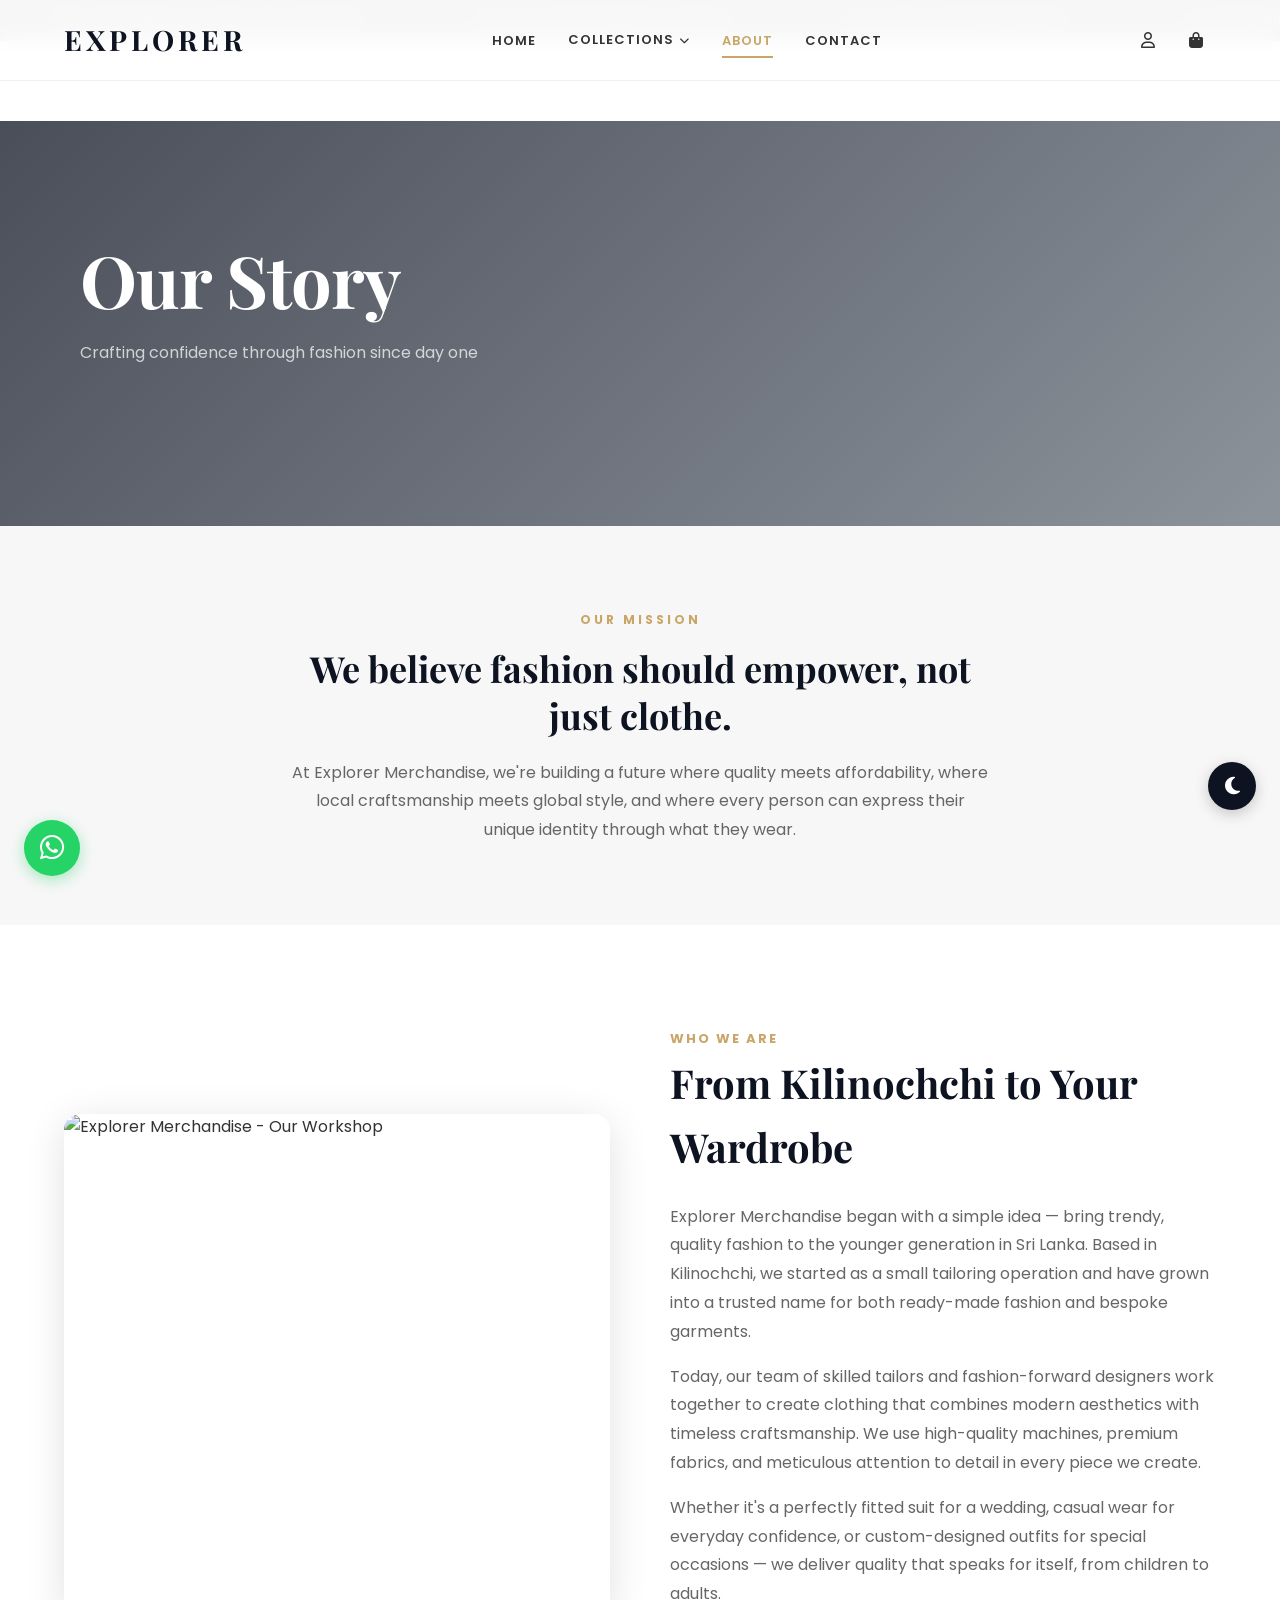
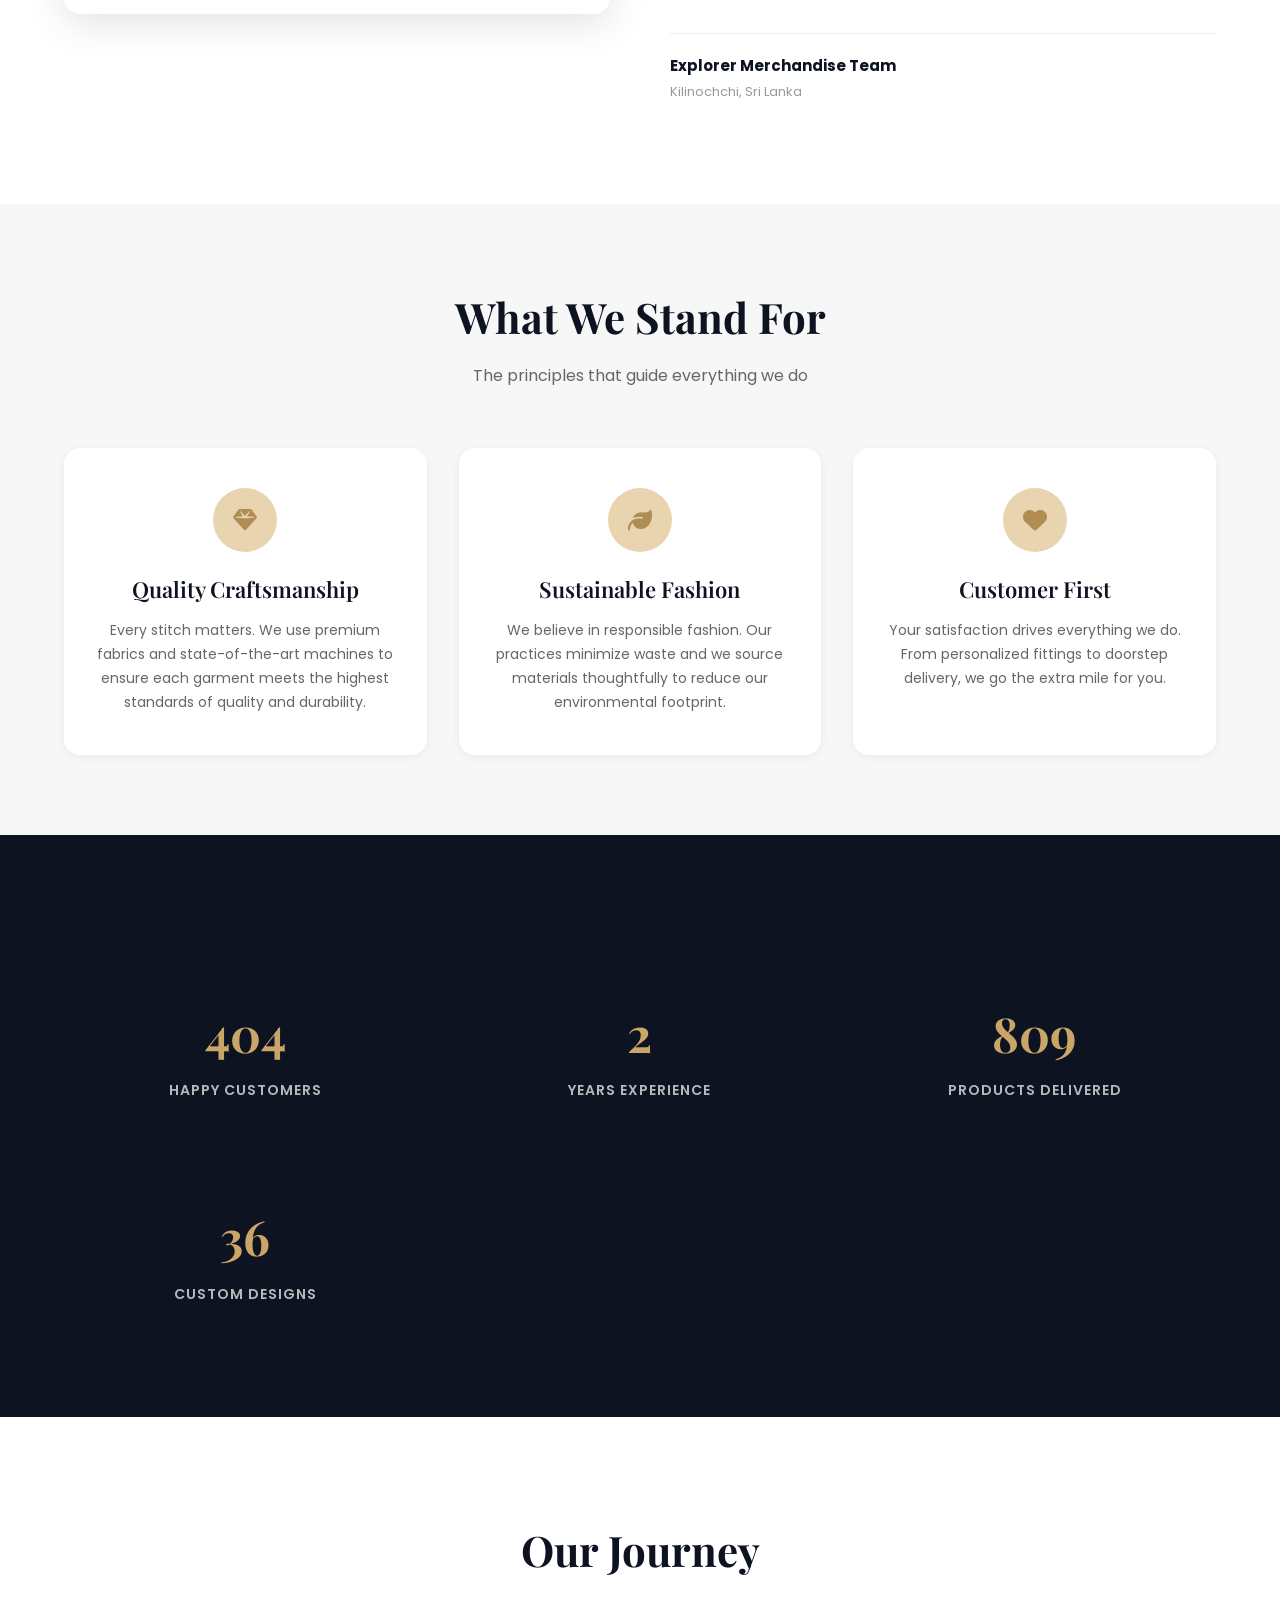
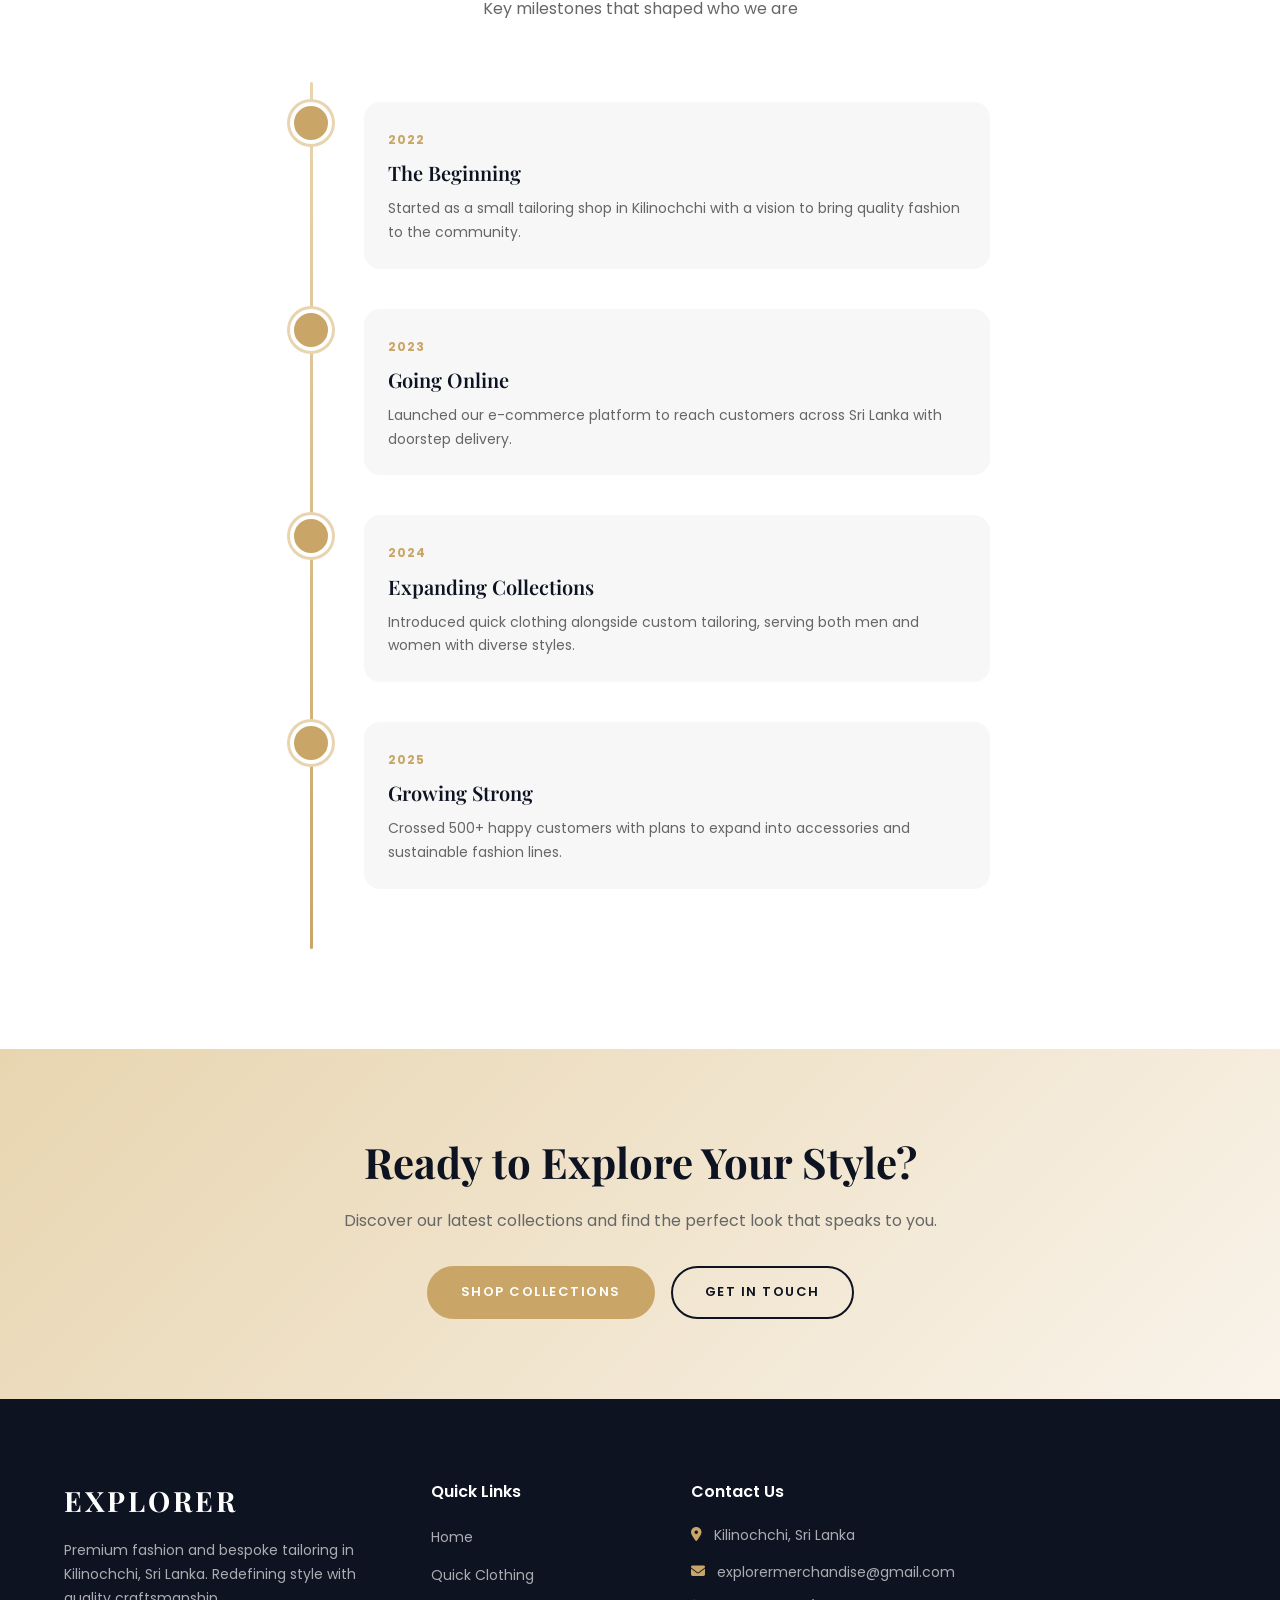
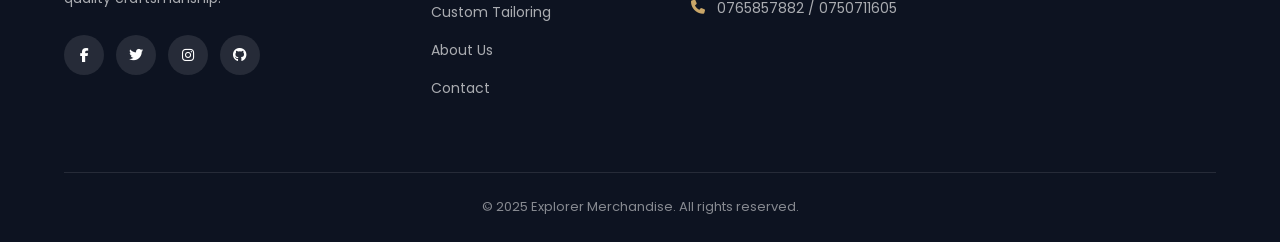
==== commit b4ac169c: "update commit" ====
--- a/frontend/about.html
+++ b/frontend/about.html
@@ -42,7 +42,7 @@
   </header>
 
   <!-- Hero -->
-  <section class="hero hero--small" style="background-image: url('https://images.unsplash.com/photo-1441986300917-64674bd600d8?w=1600&q=80');">
+  <section class="hero hero--small" style="background-image: url('https://images.pexels.com/photos/3965545/pexels-photo-3965545.jpeg?auto=compress&cs=tinysrgb&w=1600');">
     <div class="hero__overlay"></div>
     <div class="hero__content">
       <h1 class="hero__title">Our Story</h1>
@@ -67,7 +67,7 @@
       <div class="container">
         <div class="about-story__grid">
           <div class="about-story__image animate-on-scroll">
-            <img src="https://images.unsplash.com/photo-1537832816519-689ad163f3c4?w=800&q=85" alt="Explorer Merchandise - Our Workshop">
+            <img src="https://images.pexels.com/photos/3755706/pexels-photo-3755706.jpeg?auto=compress&cs=tinysrgb&w=800" alt="Explorer Merchandise - Our Workshop">
           </div>
           <div class="about-story__content animate-on-scroll">
             <span class="about-story__subtitle">Who We Are</span>
@@ -227,6 +227,7 @@
     </div>
   </footer>
 
+  <script src="js/config.js"></script>
   <script src="js/app.js"></script>
 </body>
 </html>
